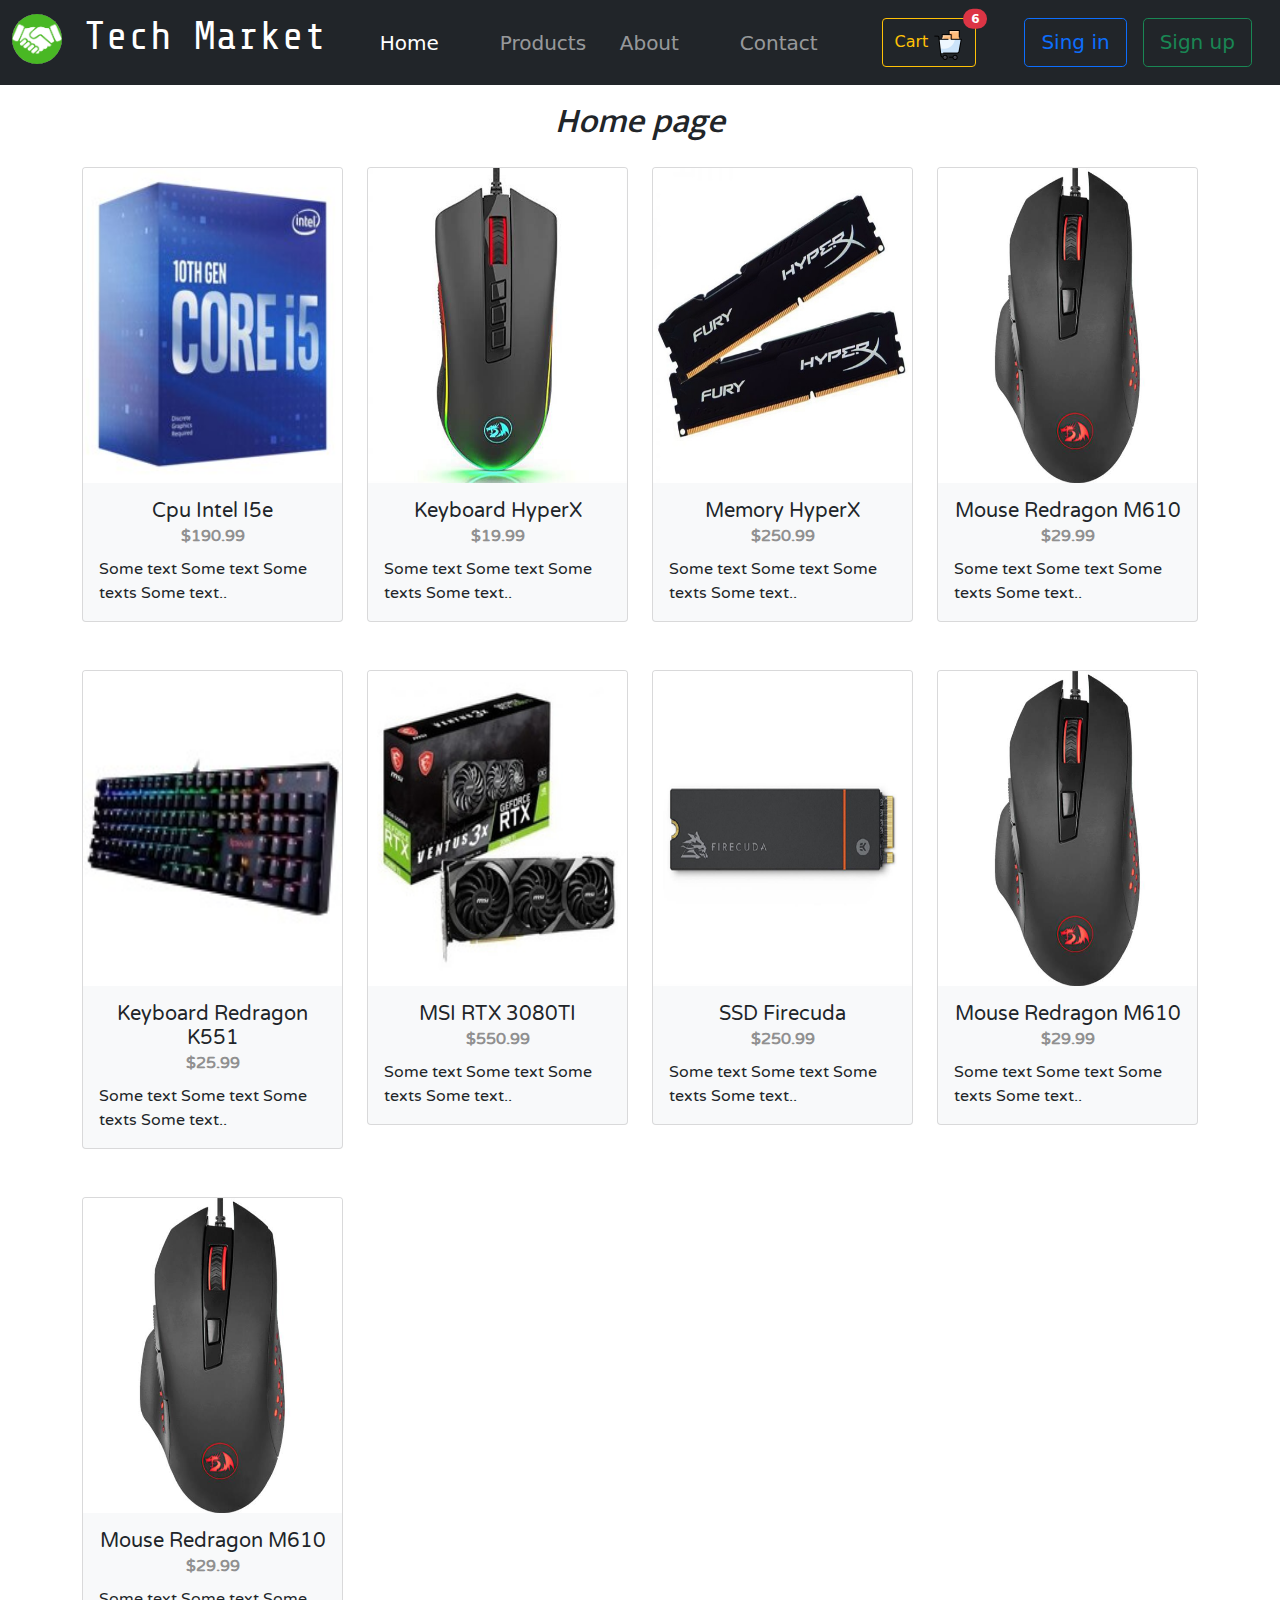
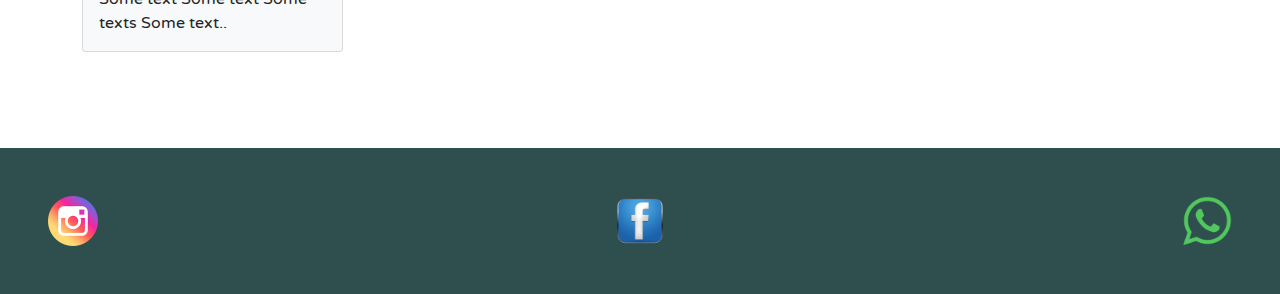
==== index.html @ f50f476d "new css with boostrap. index, singin, signup, about, footer, header-nav" ====
<!DOCTYPE html>
<html lang="es">
  <head>
    <meta charset="UTF-8" />
    <meta http-equiv="X-UA-Compatible" content="IE=edge" />
    <meta name="viewport" content="width=device-width, initial-scale=1.0" />
    <link rel="icon" type="image/png" href="./images/favicon.png" />
    <link rel="preconnect" href="https://fonts.googleapis.com" />
    <link rel="preconnect" href="https://fonts.gstatic.com" crossorigin />
    <link rel="preconnect" href="https://fonts.gstatic.com" crossorigin />
    <link
      href="https://fonts.googleapis.com/css2?family=Baloo+2:wght@500&family=Mukta&family=Share+Tech+Mono&display=swap&family=Varela+Round&display=swa"
      rel="stylesheet"
    />
    <link rel="stylesheet" href="./css/bootstrap.min.css" />
    <link rel="stylesheet" href="./css/styles.css" />
    <title>Home</title>
  </head>
  <body>
    <head>
      <!-- menu de navegacion -->
      <nav class="navbar sticky-top navbar-expand-lg navbar-dark bg-dark">
        <div class="container-fluid">
          <a class="navbar-brand" href="./index.html"
            ><h1 class="font-share-tech-mono"><img class="logo-img" src="images/sale.png" width="50px" height="50px" alt="logo" />&nbsp;Tech Market</h1></a
          >
          <button
            class="navbar-toggler"
            type="button"
            data-bs-toggle="collapse"
            data-bs-target="#navbarSupportedContent"
            aria-controls="navbarSupportedContent"
            aria-expanded="false"
            aria-label="Toggle navigation"
          >
            <span class="navbar-toggler-icon"></span>
          </button>
          <div class="collapse navbar-collapse size-20" id="navbarSupportedContent">
            <ul class="navbar-nav mx-auto mb-2 mb-lg-0 menu">
              <li class="nav-item">
                <a class="nav-link active" aria-current="page" href="./index.html">Home</a>
              </li>
              <li class="nav-item">
                <a class="nav-link" href="./pages/products.html">Products</a>
              </li>
              <li class="nav-item">
                <a class="nav-link" href="./pages/about.html">About</a>
              </li>
              <li class="nav-item">
                <a class="nav-link" href="./pages/contact.html">Contact</a>
              </li>
            </ul>
            <!-- carrito / login / register -->
            <div class="d-flex">
              <a class="btn btn-outline-warning me-5 position-relative" href="./pages/cart.html" role="button"
                >Cart
                <img class="img-cart" src="images/shoping-cart.png" alt="Cart" />
                <span class="position-absolute top-0 start-100 translate-middle badge rounded-pill bg-danger"> 6 </span>
              </a>
              <a class="btn btn-outline-primary btn-lg me-3" href="./pages/signin.html" role="button">Sing in</a>
              <a class="btn btn-outline-success btn-lg me-3" href="./pages/signup.html" role="button">Sign up</a>
            </div>
          </div>
        </div>
      </nav>
    </head>
    <main>
      <!-- seccion titulo -->
      <section class="container">
        <div class="row align-items-start m-3">
          <div class="col-12 page-title">
            <h2 class="font-mukta size-35 text-center">
              <em>Home page</em>
            </h2>
          </div>
        </div>
      </section>
      <section class="container">
        <div class="row align-items-start">
          <div class="col-12 col-md-4 col-lg-3">
            <div class="card text-dark bg-light mb-5 transition">
              <img class="card-img-top image-min-height-315" src="./images/products/cpu-intel-i5.jpg" alt="Cpu Intel I5" />
              <div class="card-body font-varela">
                <h5 class="card-title text-center">Cpu Intel I5e</h5>
                <p class="card-text text-center cart-product-price">$190.99</p>
                <p class="card-text">Some text Some text Some texts Some text..</p>
              </div>
            </div>
          </div>
          <div class="col-12 col-md-4 col-lg-3">
            <div class="card text-dark bg-light transition">
              <img class="card-img-top image-min-height-315" src="./images/products/mouse-redrgon-m711.jpg" alt="Mouse Redrgon" />
              <div class="card-body font-varela">
                <h5 class="card-title text-center">Keyboard HyperX</h5>
                <p class="card-text text-center cart-product-price">$19.99</p>
                <p class="card-text">Some text Some text Some texts Some text..</p>
              </div>
            </div>
          </div>
          <div class="col-12 col-md-4 col-lg-3">
            <div class="card text-dark bg-light mb-5 transition">
              <img class="card-img-top image-min-height-315" src="./images/products/memory-hyperx.jpg" alt="Memory HyperX" />
              <div class="card-body font-varela">
                <h5 class="card-title text-center">Memory HyperX</h5>
                <p class="card-text text-center cart-product-price">$250.99</p>
                <p class="card-text">Some text Some text Some texts Some text..</p>
              </div>
            </div>
          </div>
          <div class="col-12 col-md-4 col-lg-3">
            <div class="card text-dark bg-light mb-5 transition">
              <img class="card-img-top image-min-height-315" src="./images/products/mouse-redrgon-m610.jpg" alt="Mouse Redragon M610" />
              <div class="card-body font-varela">
                <h5 class="card-title text-center">Mouse Redragon M610</h5>
                <p class="card-text text-center cart-product-price">$29.99</p>
                <p class="card-text">Some text Some text Some texts Some text..</p>
              </div>
            </div>
          </div>
          <div class="col-12 col-md-4 col-lg-3">
            <div class="card text-dark bg-light mb-5 transition">
              <img class="card-img-top image-min-height-315" src="./images/products/keyboard-redragon-k551.jfif" alt="Keyboard Redragon K551" />
              <div class="card-body font-varela">
                <h5 class="card-title text-center">Keyboard Redragon K551</h5>
                <p class="card-text text-center cart-product-price">$25.99</p>
                <p class="card-text">Some text Some text Some texts Some text..</p>
              </div>
            </div>
          </div>
          <div class="col-12 col-md-4 col-lg-3">
            <div class="card text-dark bg-light mb-5 transition">
              <img class="card-img-top image-min-height-315" src="./images/products/msi-rtx-3080ti.jpg" alt="MSI RTX 3080TI" />
              <div class="card-body font-varela">
                <h5 class="card-title text-center">MSI RTX 3080TI</h5>
                <p class="card-text text-center cart-product-price">$550.99</p>
                <p class="card-text">Some text Some text Some texts Some text..</p>
              </div>
            </div>
          </div>
          <div class="col-12 col-md-4 col-lg-3">
            <div class="card text-dark bg-light mb-5 transition">
              <img class="card-img-top image-min-height-315" src="./images/products/ssd-firecuda.jpg" alt="SSD Firecuda" />
              <div class="card-body font-varela">
                <h5 class="card-title text-center">SSD Firecuda</h5>
                <p class="card-text text-center cart-product-price">$250.99</p>
                <p class="card-text">Some text Some text Some texts Some text..</p>
              </div>
            </div>
          </div>
          <div class="col-12 col-md-4 col-lg-3">
            <div class="card text-dark bg-light mb-5 transition">
              <img class="card-img-top image-min-height-315" src="./images/products/mouse-redrgon-m610.jpg" alt="Mouse Redragon M610" />
              <div class="card-body font-varela">
                <h5 class="card-title text-center">Mouse Redragon M610</h5>
                <p class="card-text text-center cart-product-price">$29.99</p>
                <p class="card-text">Some text Some text Some texts Some text..</p>
              </div>
            </div>
          </div>
          <div class="col-12 col-md-4 col-lg-3">
            <div class="card text-dark bg-light mb-5 transition">
              <img class="card-img-top image-min-height-315" src="./images/products/mouse-redrgon-m610.jpg" alt="Mouse Redragon M610" />
              <div class="card-body font-varela">
                <h5 class="card-title text-center">Mouse Redragon M610</h5>
                <p class="card-text text-center cart-product-price">$29.99</p>
                <p class="card-text">Some text Some text Some texts Some text..</p>
              </div>
            </div>
          </div>
        </div>
      </section>
    </main>
    <!-- footer con redes y metodo de contacto -->
    <footer
      class="
        d-flex
        align-content-center
        justify-content-center justify-content-sm-center justify-content-md-between justify-content-lg-between
        footer-container
        mt-5
      "
    >
      <div class="m-5">
        <a href="https://instagram.com" target="_blank">
          <img src="./images/instagram.png" width="50px" alt="our instagram" />
        </a>
      </div>
      <div class="m-5">
        <a href="https://facebook.com" target="_blank">
          <img src="./images/facebook.ico" width="50px" alt="our facebook" />
        </a>
      </div>
      <div class="m-5">
        <img src="./images/whatsapp.png" width="50px" alt="our whatsapp" />
      </div>
    </footer>
    <script src="./js/bootstrap.bundle.min.js"></script>
  </body>
</html>
---- css/styles.css ----
* {
  margin: 0;
  padding: 0;
  box-sizing: border-box;
}

.menu li {
  width: 120px;
}

.page-title {
  animation-duration: 2s;
  animation-name: apear;
  animation-iteration-count: initial;
}

@keyframes apear {
  0% {
    opacity: 0.4;
  }
  100% {
    opacity: 1;
  }
}

.image-min-height-315 {
  min-height: 315px;
  max-height: 315px;
}

.footer-container {
  background-color: darkslategray;
}

.product-img {
  border: 1px solid #ddd;
  border-radius: 4px;
  padding: 5px;
  width: 250px;
  max-width: 100%;
  height: 250px;
  margin: 55px;
}

.font-share-tech-mono {
  font-family: "Share Tech Mono", monospace;
}

.font-mukta {
  font-family: "Mukta", sans-serif;
}

.font-baloo2 {
  font-family: "Baloo 2", cursive;
}
.font-varela {
  font-family: "Varela Round", sans-serif;
}

.size-35 {
  font-size: 35px;
}

.size-23 {
  font-size: 23px;
}

.size-20 {
  font-size: 20px;
}

.logo-img {
  border-radius: 50%;
}

.img-cart {
  max-width: 100%;
  margin-top: 5px;
  width: 30px;
  height: 30px;
}

.form-contact {
  background-image: url("../images/form-background-image.jpg");
  display: flex;
  flex-direction: row-reverse;
  background-size: cover;
  padding: 40px;
}

.btn-custom {
  background-color: #04aa6d;
  border-radius: 4px;
  color: white;
  padding: 10px;
  border: 1px solid black;
  cursor: pointer;
  width: 100%;
  opacity: 0.7;
}

.btn-custom:hover {
  opacity: 25;
}

.form-input {
  border: 1px solid #ccc;
  background-color: rgb(231, 231, 231);
  padding: 12px 20px;
  border-radius: 4px;
}

form-input:focus {
  background-color: #ddd;
  outline: none;
}

.transition {
  transition: transform 0.2s;
}

.transition:hover {
  transform: scale(1.1);
}

.card-list p {
  margin-top: 15px;
}

.card-list p button {
  margin-top: 20px;
}

.product-flex {
  display: flex;
  flex-flow: row wrap;
  justify-content: flex-start;
  margin-left: 175px;
}

.action {
  font-weight: 600;
  color: #e44c4c;
  cursor: pointer;
  border-bottom: 1px solid #e44c4c;
}

.cart-flex {
  margin: auto;
  width: 80%;
  display: flex;
  justify-content: space-between;
  align-items: center;
}

.cart-product-image {
  width: 15%;
  text-align: center;
}

.cart-product-description {
  height: 100%;
}

.cart-product-description h3 {
  padding-top: 5px;
  line-height: 10px;
}

.cart-product-price {
  line-height: 10px;
  font-weight: 600;
  color: #909090;
}

.cart-counter {
  width: 15%;
  display: flex;
  justify-content: space-between;
  align-items: center;
}

.btn-cart {
  width: 40px;
  height: 40px;
  border-radius: 50%;
  background-color: #d9d9d9;
  display: flex;
  justify-content: center;
  align-items: center;
  font-weight: 900;
  color: #202020;
  cursor: pointer;
  opacity: 0.7;
}

.btn-cart:hover {
  opacity: 25;
}

.btn-remove {
  background-color: #aa0404;
  border-radius: 4px;
  color: white;
  padding: 16px 20px;
  border: 1px solid black;
  cursor: pointer;
  opacity: 0.7;
}

.btn-remove:hover {
  opacity: 25;
}

.count {
  font-family: ‘Open Sans’;
  font-weight: 900;
  color: #202020;
}

.cart-checkout {
  display: flex;
  width: 90%;
  flex-direction: row-reverse;
}

.cart-checkout button {
  width: 20%;
  border-radius: 5px;
  margin-bottom: 50px;
}

.product-img {
  max-width: 100%;
  margin: 5px;
}

/* Mobile menu */
@media all and (min-width: 200px) and (max-device-width: 650px) {
  .logo h1 {
    font-size: 30px;
  }

  .page-title h2 {
    font-size: 25px;
  }

  .size-20 {
    font-size: small;
  }

  .size-35 {
    font-size: medium;
  }
}
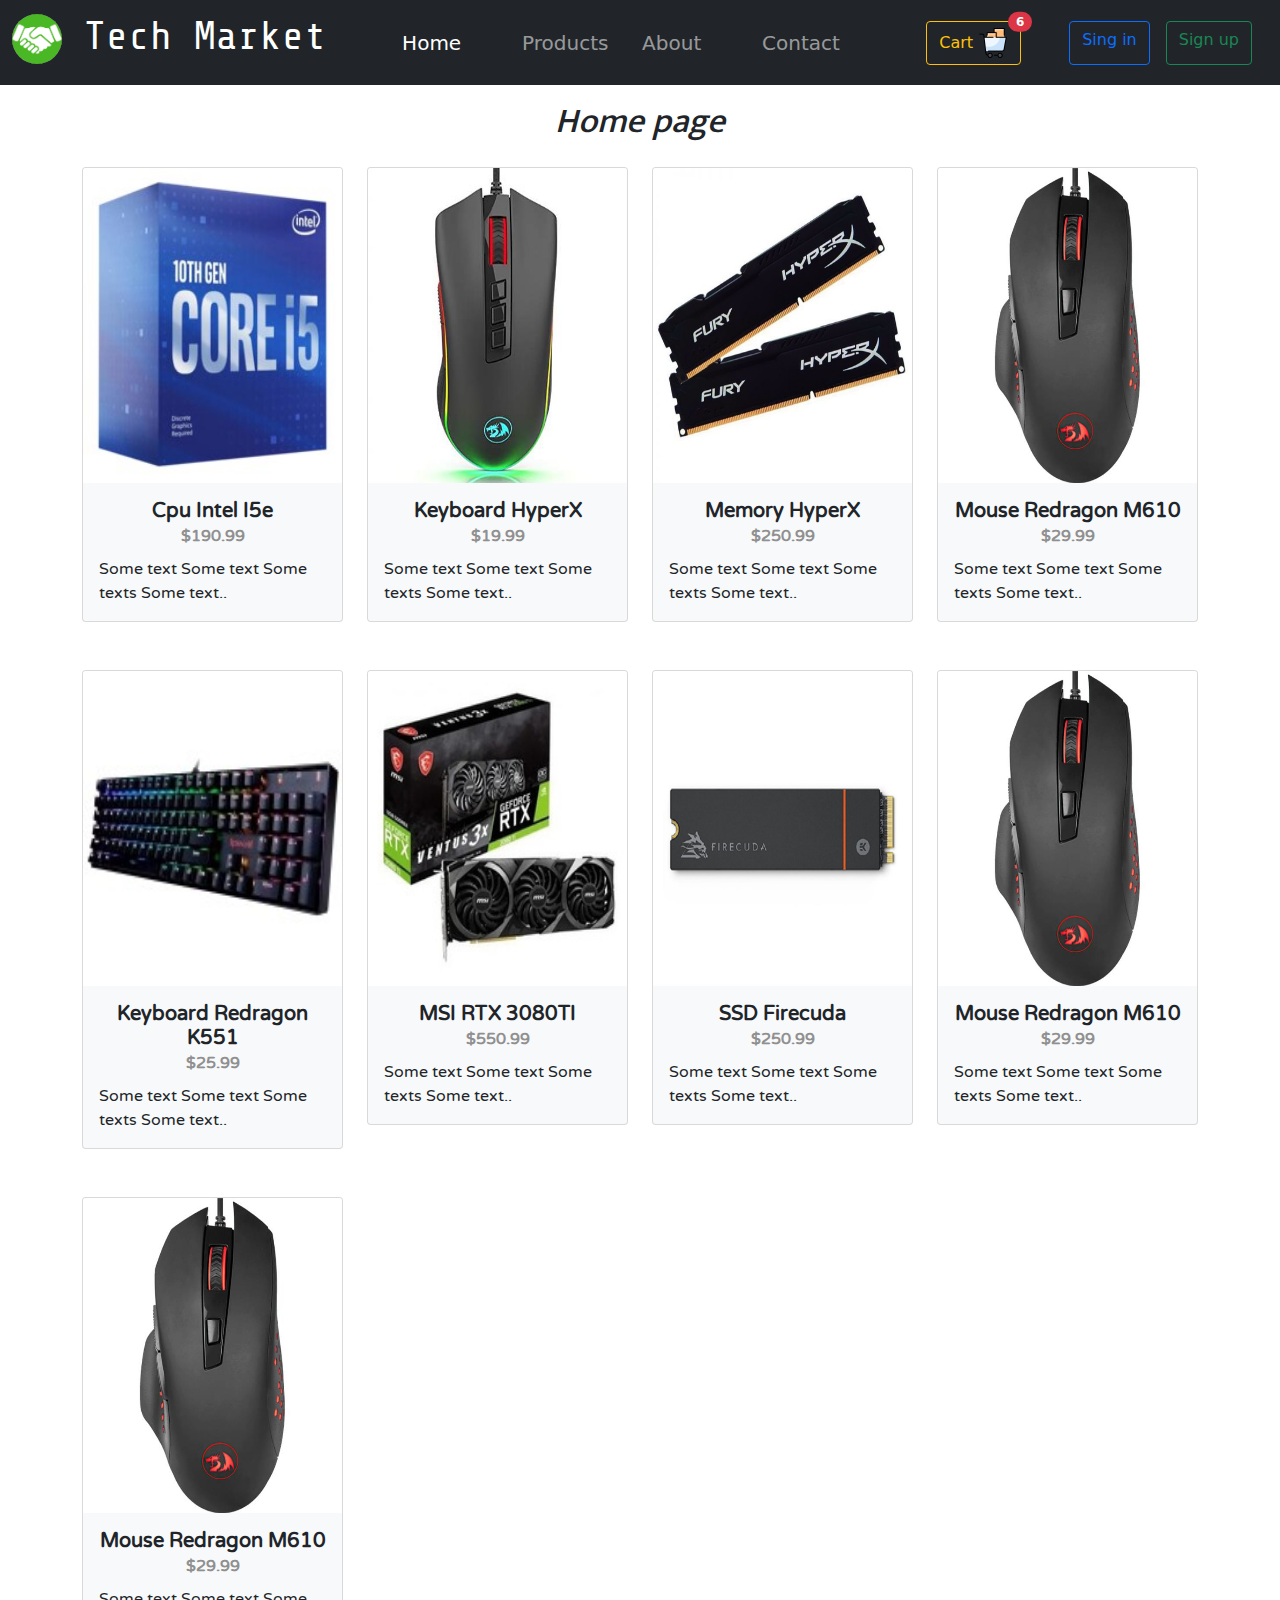
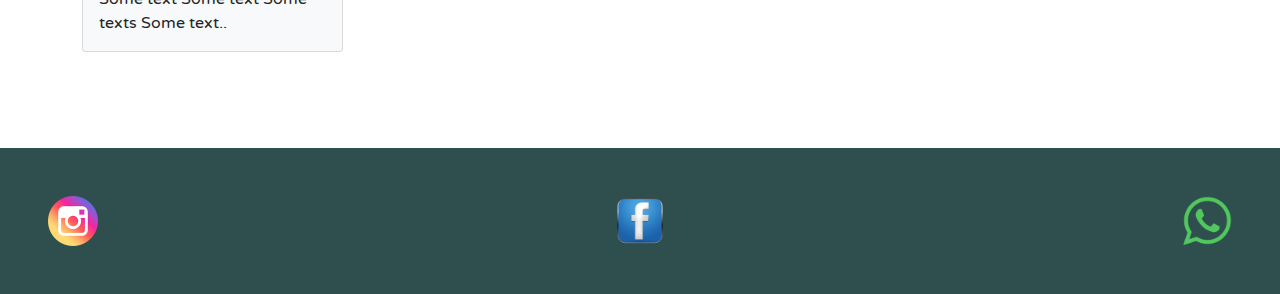
==== commit 0c9b4f39: "refactor products" ====
--- a/index.html
+++ b/index.html
@@ -57,8 +57,8 @@
                 <img class="img-cart" src="images/shoping-cart.png" alt="Cart" />
                 <span class="position-absolute top-0 start-100 translate-middle badge rounded-pill bg-danger"> 6 </span>
               </a>
-              <a class="btn btn-outline-primary btn-lg me-3" href="./pages/signin.html" role="button">Sing in</a>
-              <a class="btn btn-outline-success btn-lg me-3" href="./pages/signup.html" role="button">Sign up</a>
+              <a class="btn btn-outline-primary me-3" href="./pages/signin.html" role="button">Sing in</a>
+              <a class="btn btn-outline-success me-3" href="./pages/signup.html" role="button">Sign up</a>
             </div>
           </div>
         </div>
@@ -81,7 +81,7 @@
             <div class="card text-dark bg-light mb-5 transition">
               <img class="card-img-top image-min-height-315" src="./images/products/cpu-intel-i5.jpg" alt="Cpu Intel I5" />
               <div class="card-body font-varela">
-                <h5 class="card-title text-center">Cpu Intel I5e</h5>
+                <h5 class="card-title text-center"><b>Cpu Intel I5e</b></h5>
                 <p class="card-text text-center cart-product-price">$190.99</p>
                 <p class="card-text">Some text Some text Some texts Some text..</p>
               </div>
@@ -91,7 +91,7 @@
             <div class="card text-dark bg-light transition">
               <img class="card-img-top image-min-height-315" src="./images/products/mouse-redrgon-m711.jpg" alt="Mouse Redrgon" />
               <div class="card-body font-varela">
-                <h5 class="card-title text-center">Keyboard HyperX</h5>
+                <h5 class="card-title text-center"><b> Keyboard HyperX</b></h5>
                 <p class="card-text text-center cart-product-price">$19.99</p>
                 <p class="card-text">Some text Some text Some texts Some text..</p>
               </div>
@@ -101,7 +101,7 @@
             <div class="card text-dark bg-light mb-5 transition">
               <img class="card-img-top image-min-height-315" src="./images/products/memory-hyperx.jpg" alt="Memory HyperX" />
               <div class="card-body font-varela">
-                <h5 class="card-title text-center">Memory HyperX</h5>
+                <h5 class="card-title text-center"><b>Memory HyperX</b></h5>
                 <p class="card-text text-center cart-product-price">$250.99</p>
                 <p class="card-text">Some text Some text Some texts Some text..</p>
               </div>
@@ -111,7 +111,7 @@
             <div class="card text-dark bg-light mb-5 transition">
               <img class="card-img-top image-min-height-315" src="./images/products/mouse-redrgon-m610.jpg" alt="Mouse Redragon M610" />
               <div class="card-body font-varela">
-                <h5 class="card-title text-center">Mouse Redragon M610</h5>
+                <h5 class="card-title text-center"><b>Mouse Redragon M610</b></h5>
                 <p class="card-text text-center cart-product-price">$29.99</p>
                 <p class="card-text">Some text Some text Some texts Some text..</p>
               </div>
@@ -121,7 +121,7 @@
             <div class="card text-dark bg-light mb-5 transition">
               <img class="card-img-top image-min-height-315" src="./images/products/keyboard-redragon-k551.jfif" alt="Keyboard Redragon K551" />
               <div class="card-body font-varela">
-                <h5 class="card-title text-center">Keyboard Redragon K551</h5>
+                <h5 class="card-title text-center"><b>Keyboard Redragon K551</b></h5>
                 <p class="card-text text-center cart-product-price">$25.99</p>
                 <p class="card-text">Some text Some text Some texts Some text..</p>
               </div>
@@ -131,7 +131,7 @@
             <div class="card text-dark bg-light mb-5 transition">
               <img class="card-img-top image-min-height-315" src="./images/products/msi-rtx-3080ti.jpg" alt="MSI RTX 3080TI" />
               <div class="card-body font-varela">
-                <h5 class="card-title text-center">MSI RTX 3080TI</h5>
+                <h5 class="card-title text-center"><b>MSI RTX 3080TI</b></h5>
                 <p class="card-text text-center cart-product-price">$550.99</p>
                 <p class="card-text">Some text Some text Some texts Some text..</p>
               </div>
@@ -141,7 +141,7 @@
             <div class="card text-dark bg-light mb-5 transition">
               <img class="card-img-top image-min-height-315" src="./images/products/ssd-firecuda.jpg" alt="SSD Firecuda" />
               <div class="card-body font-varela">
-                <h5 class="card-title text-center">SSD Firecuda</h5>
+                <h5 class="card-title text-center"><b>SSD Firecuda</b></h5>
                 <p class="card-text text-center cart-product-price">$250.99</p>
                 <p class="card-text">Some text Some text Some texts Some text..</p>
               </div>
@@ -151,7 +151,7 @@
             <div class="card text-dark bg-light mb-5 transition">
               <img class="card-img-top image-min-height-315" src="./images/products/mouse-redrgon-m610.jpg" alt="Mouse Redragon M610" />
               <div class="card-body font-varela">
-                <h5 class="card-title text-center">Mouse Redragon M610</h5>
+                <h5 class="card-title text-center"><b>Mouse Redragon M610</b></h5>
                 <p class="card-text text-center cart-product-price">$29.99</p>
                 <p class="card-text">Some text Some text Some texts Some text..</p>
               </div>
@@ -161,7 +161,7 @@
             <div class="card text-dark bg-light mb-5 transition">
               <img class="card-img-top image-min-height-315" src="./images/products/mouse-redrgon-m610.jpg" alt="Mouse Redragon M610" />
               <div class="card-body font-varela">
-                <h5 class="card-title text-center">Mouse Redragon M610</h5>
+                <h5 class="card-title text-center"><b>Mouse Redragon M610</b></h5>
                 <p class="card-text text-center cart-product-price">$29.99</p>
                 <p class="card-text">Some text Some text Some texts Some text..</p>
               </div>
--- a/css/styles.css
+++ b/css/styles.css
@@ -75,7 +75,6 @@
 
 .img-cart {
   max-width: 100%;
-  margin-top: 5px;
   width: 30px;
   height: 30px;
 }
@@ -83,9 +82,9 @@
 .form-contact {
   background-image: url("../images/form-background-image.jpg");
   display: flex;
-  flex-direction: row-reverse;
   background-size: cover;
-  padding: 40px;
+  padding-top: 40px;
+  padding-bottom: 40px;
 }
 
 .btn-custom {
@@ -129,13 +128,6 @@
 
 .card-list p button {
   margin-top: 20px;
-}
-
-.product-flex {
-  display: flex;
-  flex-flow: row wrap;
-  justify-content: flex-start;
-  margin-left: 175px;
 }
 
 .action {
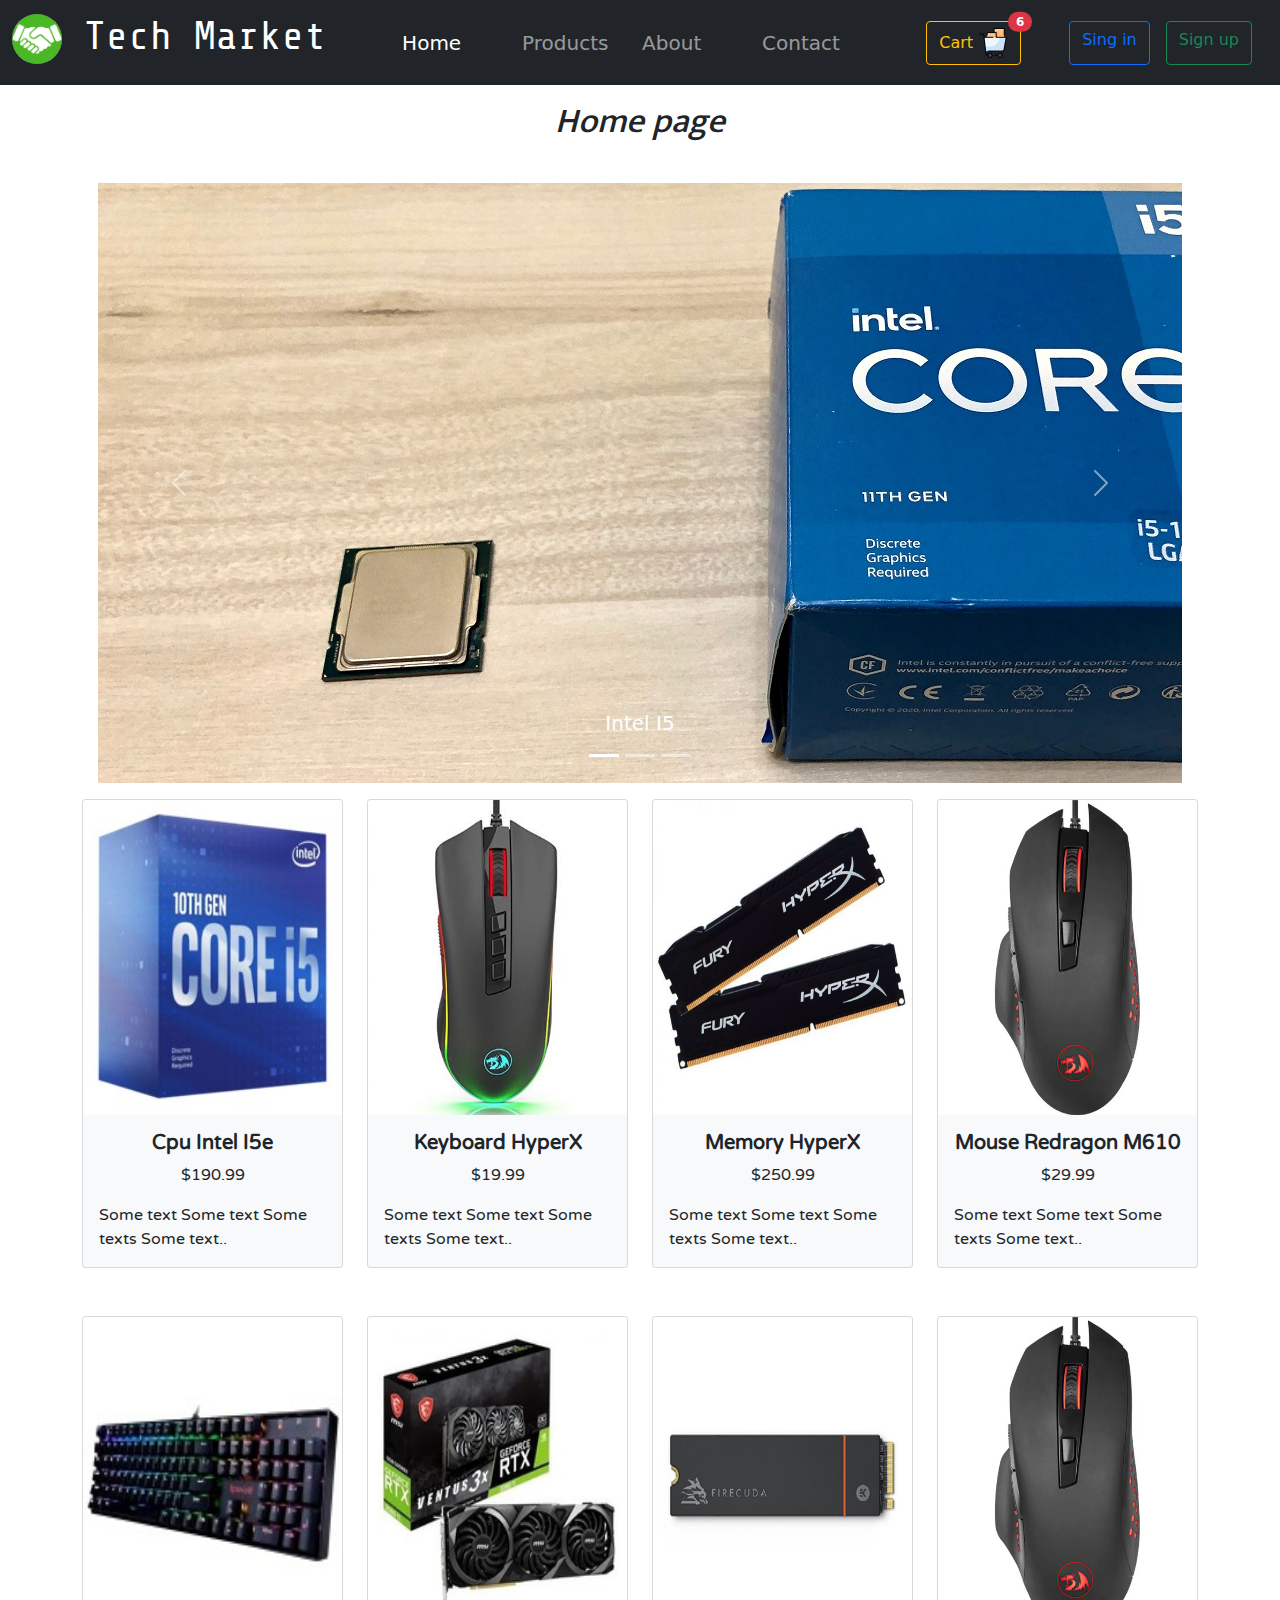
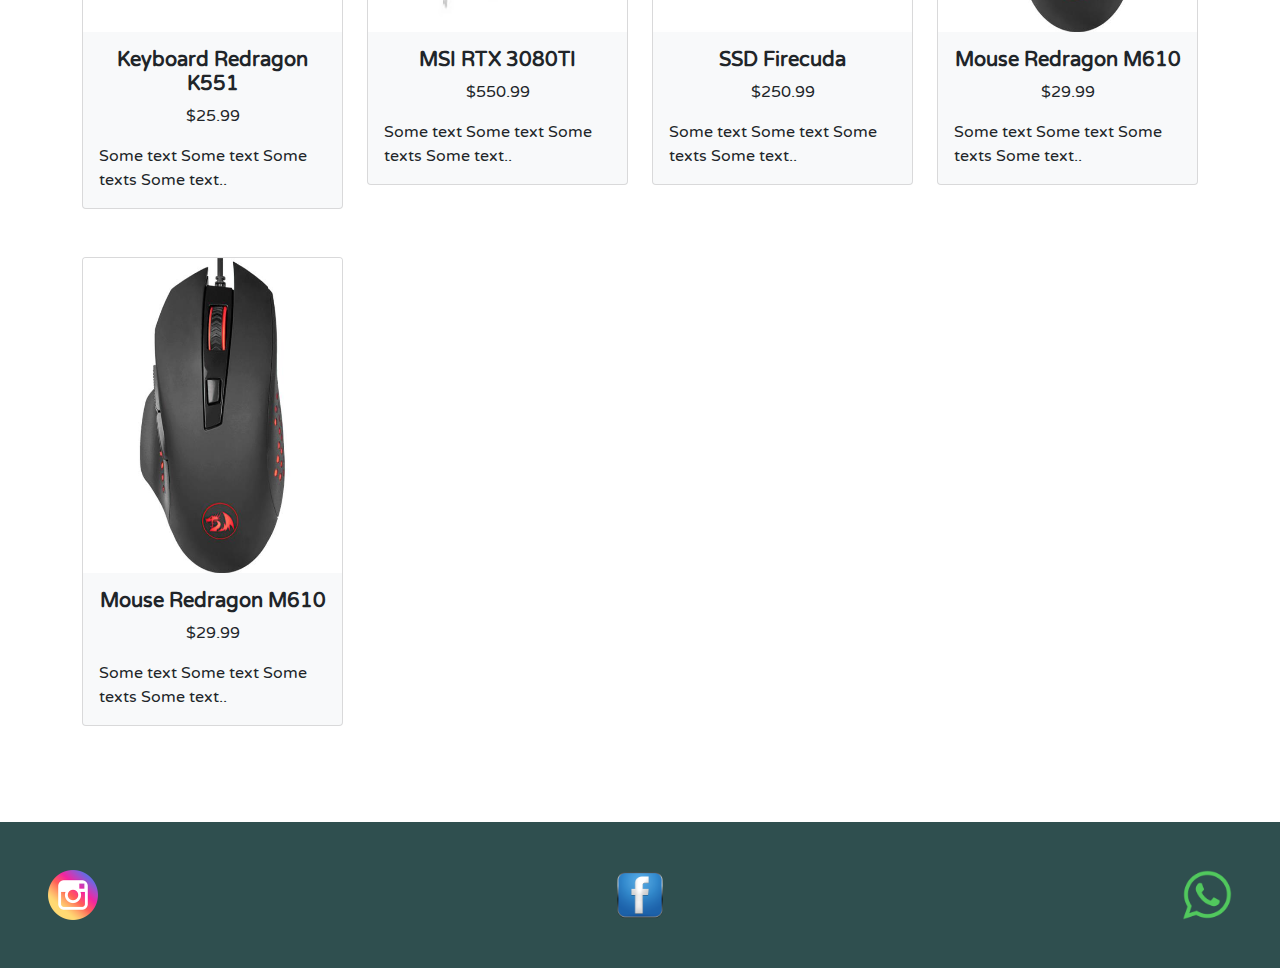
==== commit 0adf835e: "adding carousel" ====
--- a/index.html
+++ b/index.html
@@ -75,6 +75,57 @@
           </div>
         </div>
       </section>
+      <!-- procutos destacados -->
+      <section class="container">
+        <div class="row justify-content-center">
+          <div class="col-12">
+            <div id="carouselExampleIndicators" class="carousel slide m-3" data-bs-ride="carousel">
+              <div class="carousel-indicators">
+                <button
+                  type="button"
+                  data-bs-target="#carouselExampleIndicators"
+                  data-bs-slide-to="0"
+                  class="active"
+                  aria-current="true"
+                  aria-label="Slide 1"
+                ></button>
+                <button type="button" data-bs-target="#carouselExampleIndicators" data-bs-slide-to="1" aria-label="Slide 2"></button>
+                <button type="button" data-bs-target="#carouselExampleIndicators" data-bs-slide-to="2" aria-label="Slide 3"></button>
+              </div>
+              <div class="carousel-inner">
+                <div class="carousel-item active">
+                  <img src="./images/products/carousel-intel-i5.jpg" class="d-block w100" alt="Intel I5" />
+                  <div class="carousel-caption d-none d-md-block">
+                    <h5>Intel I5</h5>
+                  </div>
+                </div>
+                <div class="carousel-item">
+                  <img src="./images/products/carousel-intel-i5.jpg" class="d-block w100" alt="Intel I5" />
+                  <div class="carousel-caption d-none d-md-block">
+                    <h5>Intel I5</h5>
+                  </div>
+                </div>
+                <div class="carousel-item">
+                  <img src="./images/products/carousel-intel-i5.jpg" class="d-block w100" alt="Intel I5" />
+                  <div class="carousel-caption d-none d-md-block">
+                    <h5>Intel I5</h5>
+                  </div>
+                </div>
+              </div>
+              <button class="carousel-control-prev" type="button" data-bs-target="#carouselExampleIndicators" data-bs-slide="prev">
+                <span class="carousel-control-prev-icon" aria-hidden="true"></span>
+                <span class="visually-hidden">Previous</span>
+              </button>
+              <button class="carousel-control-next" type="button" data-bs-target="#carouselExampleIndicators" data-bs-slide="next">
+                <span class="carousel-control-next-icon" aria-hidden="true"></span>
+                <span class="visually-hidden">Next</span>
+              </button>
+            </div>
+          </div>
+        </div>
+      </section>
+
+      <!-- productos destacados lista amplia -->
       <section class="container">
         <div class="row align-items-start">
           <div class="col-12 col-md-4 col-lg-3">
--- a/css/styles.css
+++ b/css/styles.css
@@ -28,18 +28,13 @@
   max-height: 315px;
 }
 
+.cart-image-min-height-150 {
+  min-height: 150px;
+  max-height: 150px;
+}
+
 .footer-container {
   background-color: darkslategray;
-}
-
-.product-img {
-  border: 1px solid #ddd;
-  border-radius: 4px;
-  padding: 5px;
-  width: 250px;
-  max-width: 100%;
-  height: 250px;
-  margin: 55px;
 }
 
 .font-share-tech-mono {
@@ -122,56 +117,6 @@
   transform: scale(1.1);
 }
 
-.card-list p {
-  margin-top: 15px;
-}
-
-.card-list p button {
-  margin-top: 20px;
-}
-
-.action {
-  font-weight: 600;
-  color: #e44c4c;
-  cursor: pointer;
-  border-bottom: 1px solid #e44c4c;
-}
-
-.cart-flex {
-  margin: auto;
-  width: 80%;
-  display: flex;
-  justify-content: space-between;
-  align-items: center;
-}
-
-.cart-product-image {
-  width: 15%;
-  text-align: center;
-}
-
-.cart-product-description {
-  height: 100%;
-}
-
-.cart-product-description h3 {
-  padding-top: 5px;
-  line-height: 10px;
-}
-
-.cart-product-price {
-  line-height: 10px;
-  font-weight: 600;
-  color: #909090;
-}
-
-.cart-counter {
-  width: 15%;
-  display: flex;
-  justify-content: space-between;
-  align-items: center;
-}
-
 .btn-cart {
   width: 40px;
   height: 40px;
@@ -190,41 +135,12 @@
   opacity: 25;
 }
 
-.btn-remove {
-  background-color: #aa0404;
-  border-radius: 4px;
-  color: white;
-  padding: 16px 20px;
-  border: 1px solid black;
-  cursor: pointer;
-  opacity: 0.7;
-}
-
-.btn-remove:hover {
-  opacity: 25;
-}
-
 .count {
   font-family: ‘Open Sans’;
   font-weight: 900;
   color: #202020;
-}
-
-.cart-checkout {
-  display: flex;
-  width: 90%;
-  flex-direction: row-reverse;
-}
-
-.cart-checkout button {
-  width: 20%;
-  border-radius: 5px;
-  margin-bottom: 50px;
-}
-
-.product-img {
-  max-width: 100%;
-  margin: 5px;
+  margin-left: 15px;
+  margin-right: 150px;
 }
 
 /* Mobile menu */
@@ -244,4 +160,13 @@
   .size-35 {
     font-size: medium;
   }
+
+  .cart-image-min-height-150 {
+    min-height: 100px;
+    max-height: 100px;
+  }
+
+  #carouselExampleIndicators {
+    display: none;
+  }
 }
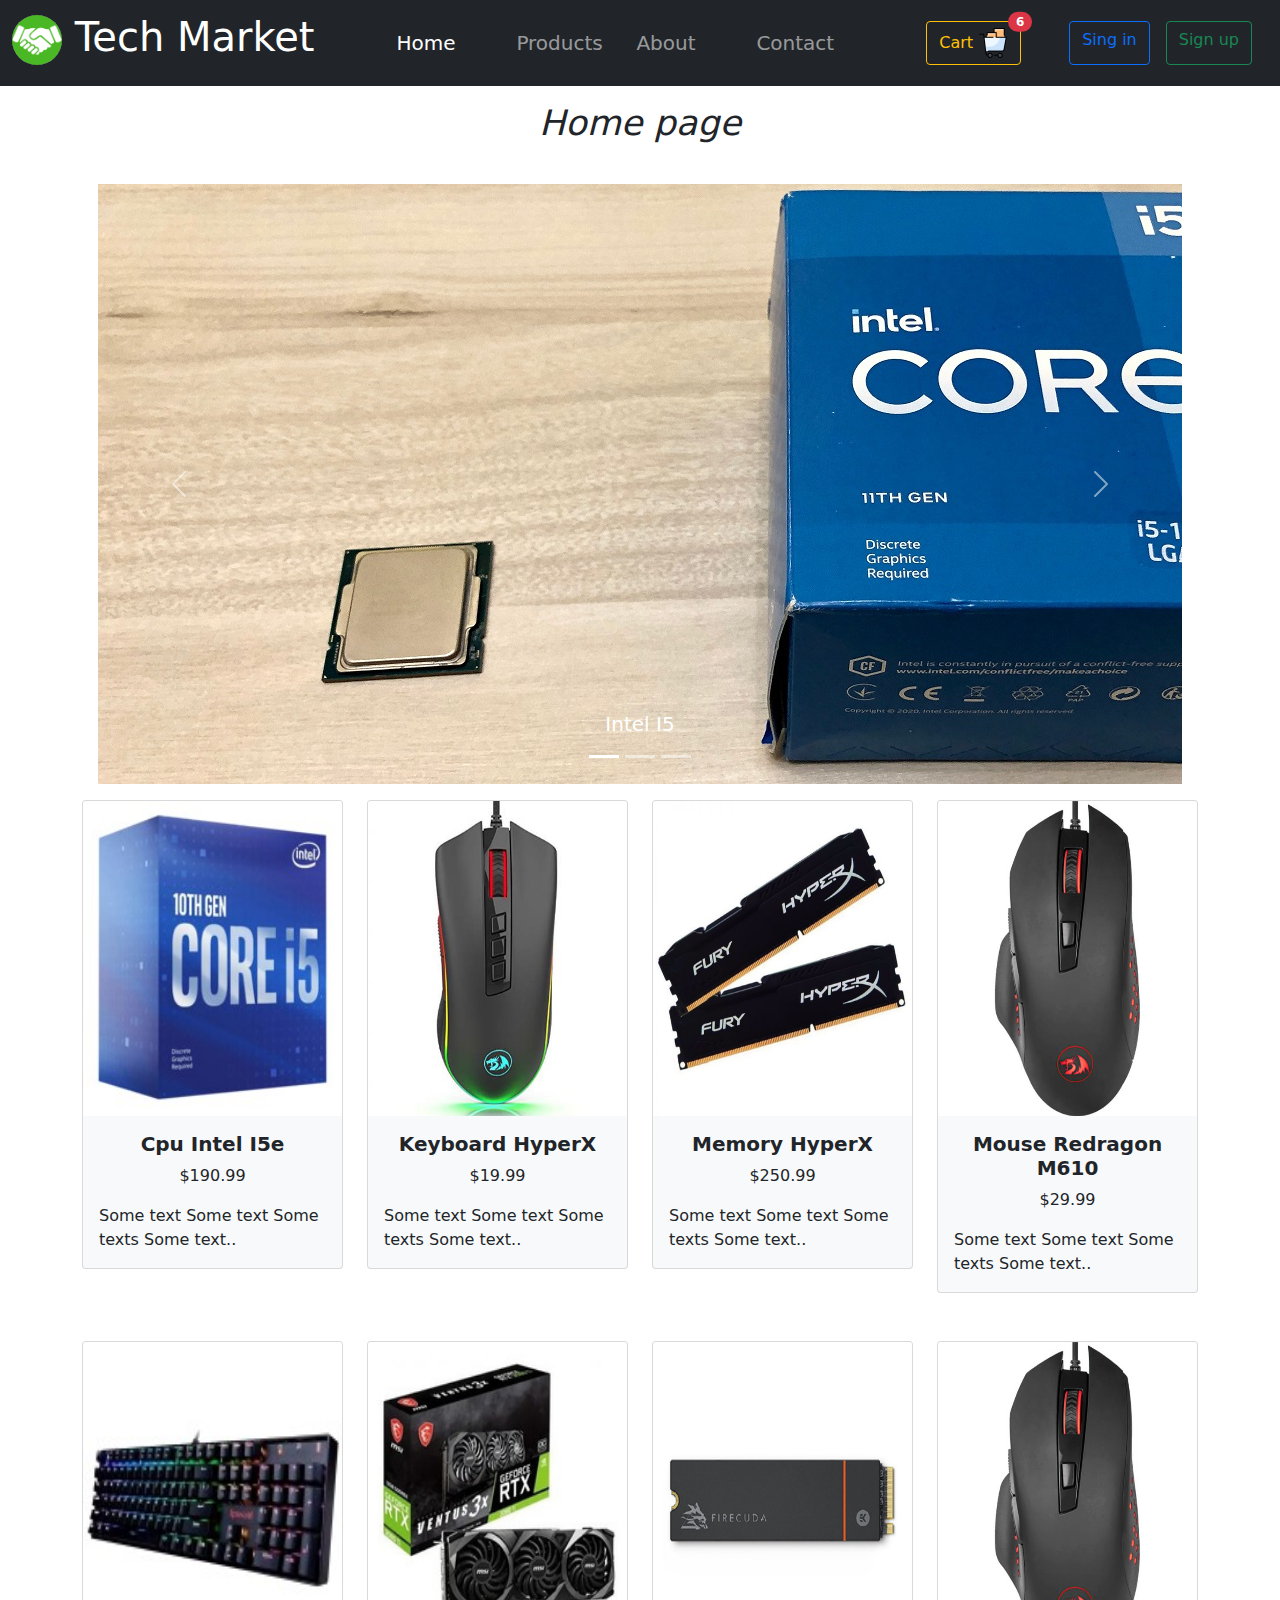
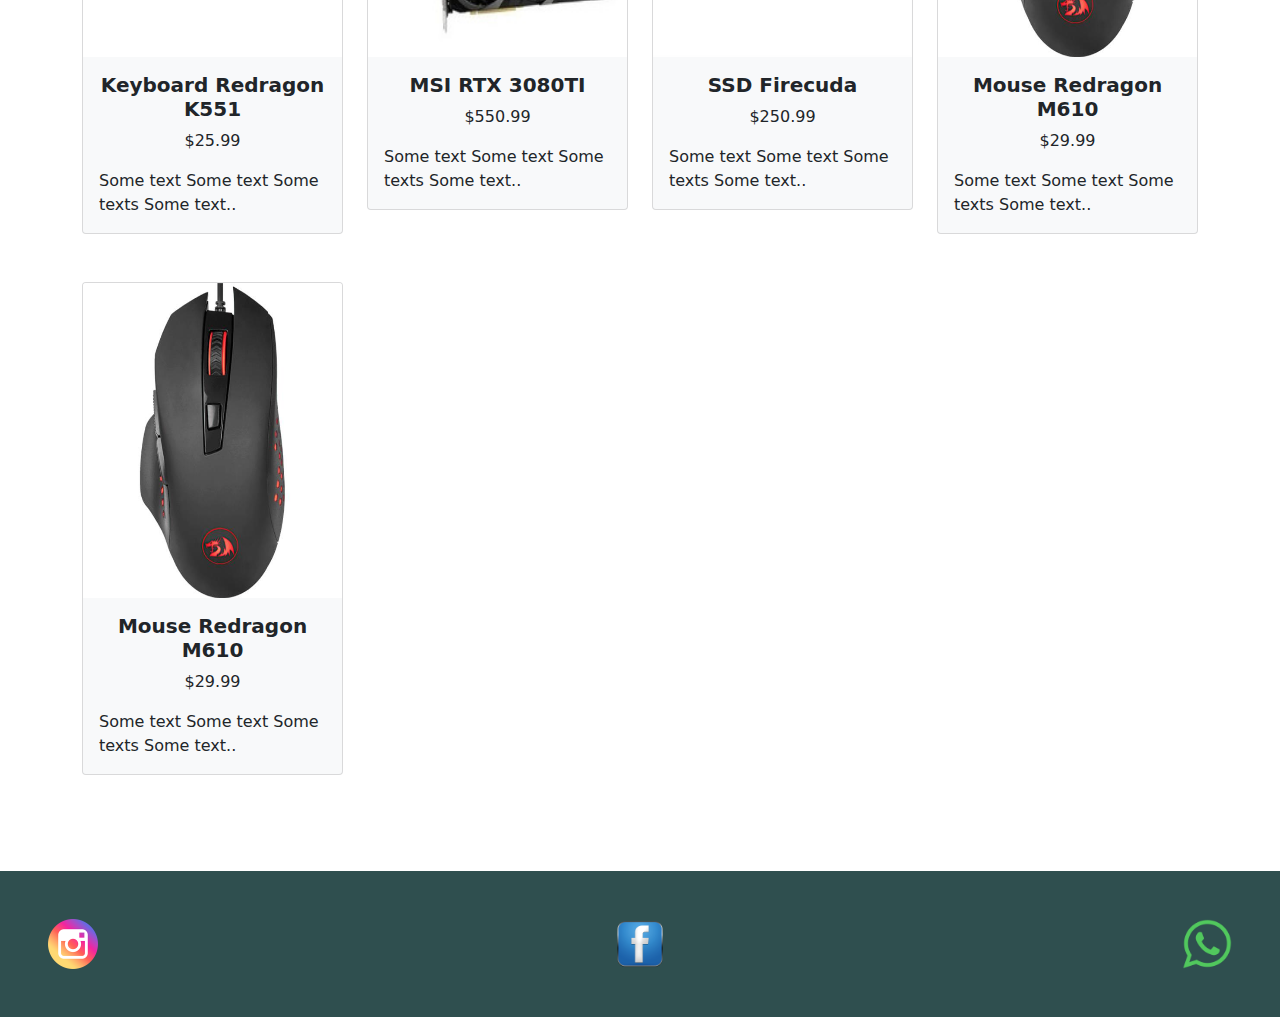
==== commit 686276fd: "seo and sass" ====
--- a/index.html
+++ b/index.html
@@ -4,6 +4,8 @@
     <meta charset="UTF-8" />
     <meta http-equiv="X-UA-Compatible" content="IE=edge" />
     <meta name="viewport" content="width=device-width, initial-scale=1.0" />
+    <meta name="description" content="This is ecommerce web page for selling personal computer staff for a best price" />
+    <meta name="keywords" content="CPU, GPU, BUY, MEMORY, PC ECOMMERCE, BEST PRICE, SSD, COOLER, TECHNO, MARKET MOUSE, KEYBOARD, LOW PRICE" />
     <link rel="icon" type="image/png" href="./images/favicon.png" />
     <link rel="preconnect" href="https://fonts.googleapis.com" />
     <link rel="preconnect" href="https://fonts.gstatic.com" crossorigin />
@@ -94,21 +96,21 @@
               </div>
               <div class="carousel-inner">
                 <div class="carousel-item active">
-                  <img src="./images/products/carousel-intel-i5.jpg" class="d-block w100" alt="Intel I5" />
+                  <img src="./images/products/carousel-intel-i5.jpg" class="d-block image-carousel" alt="Intel I5" />
                   <div class="carousel-caption d-none d-md-block">
                     <h5>Intel I5</h5>
                   </div>
                 </div>
                 <div class="carousel-item">
-                  <img src="./images/products/carousel-intel-i5.jpg" class="d-block w100" alt="Intel I5" />
+                  <img src="./images/products/carousel-baracuda-ssd.jpg" class="d-block image-carousel" alt="Baracuda SSD" />
                   <div class="carousel-caption d-none d-md-block">
-                    <h5>Intel I5</h5>
+                    <h5>Baracuda SSD</h5>
                   </div>
                 </div>
                 <div class="carousel-item">
-                  <img src="./images/products/carousel-intel-i5.jpg" class="d-block w100" alt="Intel I5" />
+                  <img src="./images/products/carousel-rtx-3080ti.jpg" class="d-block image-carousel" alt="MSI RTX 3080TI" />
                   <div class="carousel-caption d-none d-md-block">
-                    <h5>Intel I5</h5>
+                    <h5>MSI RTX 3080TI</h5>
                   </div>
                 </div>
               </div>
@@ -223,13 +225,7 @@
     </main>
     <!-- footer con redes y metodo de contacto -->
     <footer
-      class="
-        d-flex
-        align-content-center
-        justify-content-center justify-content-sm-center justify-content-md-between justify-content-lg-between
-        footer-container
-        mt-5
-      "
+      class="d-flex align-content-center justify-content-center justify-content-sm-center justify-content-md-between justify-content-lg-between footer-container mt-5"
     >
       <div class="m-5">
         <a href="https://instagram.com" target="_blank">
--- a/css/styles.css
+++ b/css/styles.css
@@ -1,17 +1,20 @@
-* {
-  margin: 0;
-  padding: 0;
-  box-sizing: border-box;
-}
-
-.menu li {
-  width: 120px;
-}
-
+@charset "UTF-8";
 .page-title {
-  animation-duration: 2s;
-  animation-name: apear;
-  animation-iteration-count: initial;
+  -webkit-animation-duration: 2s;
+          animation-duration: 2s;
+  -webkit-animation-name: apear;
+          animation-name: apear;
+  -webkit-animation-iteration-count: initial;
+          animation-iteration-count: initial;
+}
+
+@-webkit-keyframes apear {
+  0% {
+    opacity: 0.4;
+  }
+  100% {
+    opacity: 1;
+  }
 }
 
 @keyframes apear {
@@ -33,49 +36,10 @@
   max-height: 150px;
 }
 
-.footer-container {
-  background-color: darkslategray;
-}
-
-.font-share-tech-mono {
-  font-family: "Share Tech Mono", monospace;
-}
-
-.font-mukta {
-  font-family: "Mukta", sans-serif;
-}
-
-.font-baloo2 {
-  font-family: "Baloo 2", cursive;
-}
-.font-varela {
-  font-family: "Varela Round", sans-serif;
-}
-
-.size-35 {
-  font-size: 35px;
-}
-
-.size-23 {
-  font-size: 23px;
-}
-
-.size-20 {
-  font-size: 20px;
-}
-
-.logo-img {
-  border-radius: 50%;
-}
-
-.img-cart {
-  max-width: 100%;
-  width: 30px;
-  height: 30px;
-}
-
 .form-contact {
   background-image: url("../images/form-background-image.jpg");
+  display: -webkit-box;
+  display: -ms-flexbox;
   display: flex;
   background-size: cover;
   padding-top: 40px;
@@ -99,22 +63,26 @@
 
 .form-input {
   border: 1px solid #ccc;
-  background-color: rgb(231, 231, 231);
+  background-color: #e7e7e7;
   padding: 12px 20px;
   border-radius: 4px;
 }
 
-form-input:focus {
+.form-input:focus {
   background-color: #ddd;
   outline: none;
 }
 
 .transition {
+  -webkit-transition: -webkit-transform 0.2s;
+  transition: -webkit-transform 0.2s;
   transition: transform 0.2s;
+  transition: transform 0.2s, -webkit-transform 0.2s;
 }
 
 .transition:hover {
-  transform: scale(1.1);
+  -webkit-transform: scale(1.1);
+          transform: scale(1.1);
 }
 
 .btn-cart {
@@ -122,9 +90,15 @@
   height: 40px;
   border-radius: 50%;
   background-color: #d9d9d9;
+  display: -webkit-box;
+  display: -ms-flexbox;
   display: flex;
-  justify-content: center;
-  align-items: center;
+  -webkit-box-pack: center;
+      -ms-flex-pack: center;
+          justify-content: center;
+  -webkit-box-align: center;
+      -ms-flex-align: center;
+          align-items: center;
   font-weight: 900;
   color: #202020;
   cursor: pointer;
@@ -140,33 +114,88 @@
   font-weight: 900;
   color: #202020;
   margin-left: 15px;
-  margin-right: 150px;
-}
-
-/* Mobile menu */
-@media all and (min-width: 200px) and (max-device-width: 650px) {
+  margin-right: 15px;
+}
+
+.image-carousel {
+  width: auto;
+  max-height: 600px;
+}
+
+.footer-container {
+  background-color: darkslategray;
+}
+
+.menu li {
+  width: 120px;
+}
+
+.logo-img {
+  border-radius: 50%;
+}
+
+.img-cart {
+  max-width: 100%;
+  width: 30px;
+  height: 30px;
+}
+
+@media all and (min-width: 300px) and (max-device-width: 650px) {
   .logo h1 {
     font-size: 30px;
   }
-
   .page-title h2 {
     font-size: 25px;
   }
-
   .size-20 {
     font-size: small;
   }
-
   .size-35 {
     font-size: medium;
   }
-
   .cart-image-min-height-150 {
     min-height: 100px;
     max-height: 100px;
   }
-
   #carouselExampleIndicators {
     display: none;
   }
-}
+  .mt-mobile-20 {
+    margin-top: 20px;
+  }
+}
+
+* {
+  margin: 0;
+  padding: 0;
+  -webkit-box-sizing: border-box;
+          box-sizing: border-box;
+}
+
+.font-share-tech-mono {
+  font-size: "Share Tech Mono", monospace;
+}
+
+.font-mukta {
+  font-size: "Mukta", sans-serif;
+}
+
+.font-baloo2 {
+  font-size: "Baloo 2", cursive;
+}
+
+.font-varela {
+  font-size: "Varela Round", sans-serif;
+}
+
+.size-20 {
+  font-size: 20px;
+}
+
+.size-23 {
+  font-size: 23px;
+}
+
+.size-35 {
+  font-size: 35px;
+}
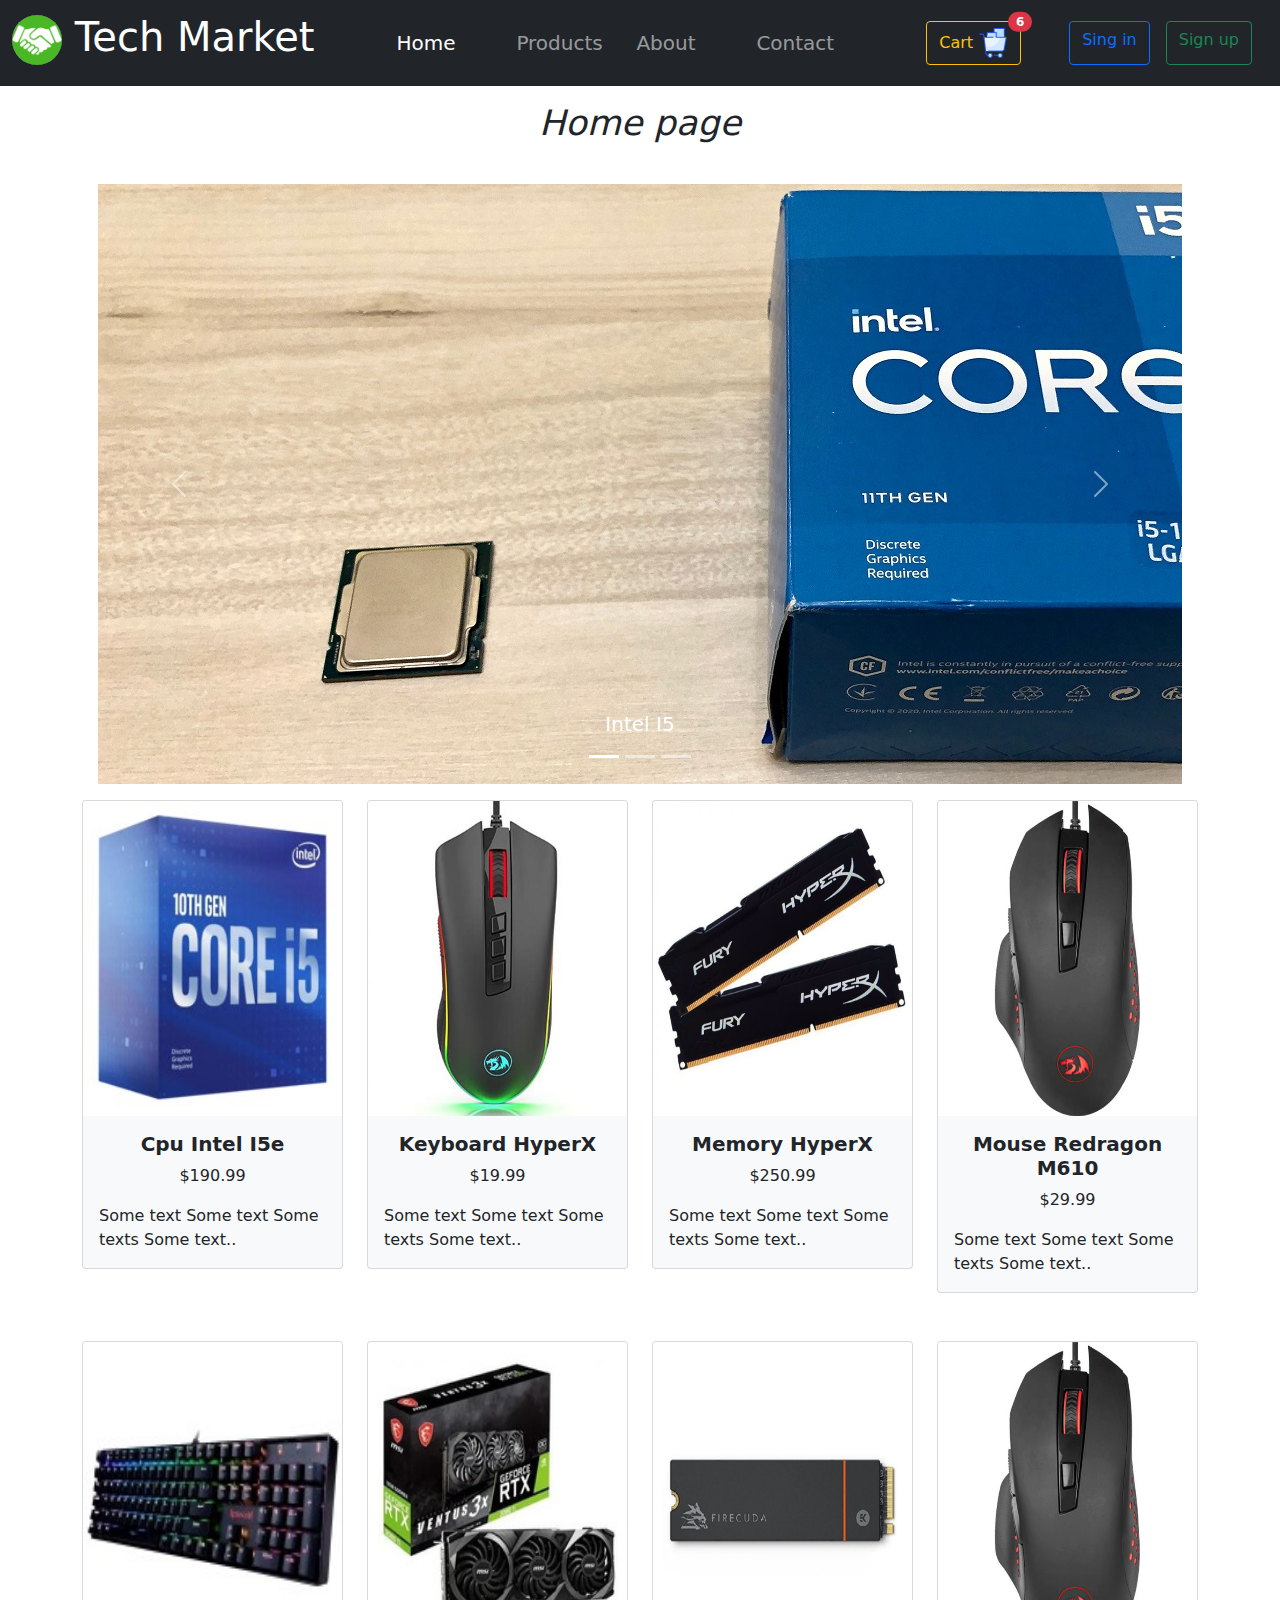
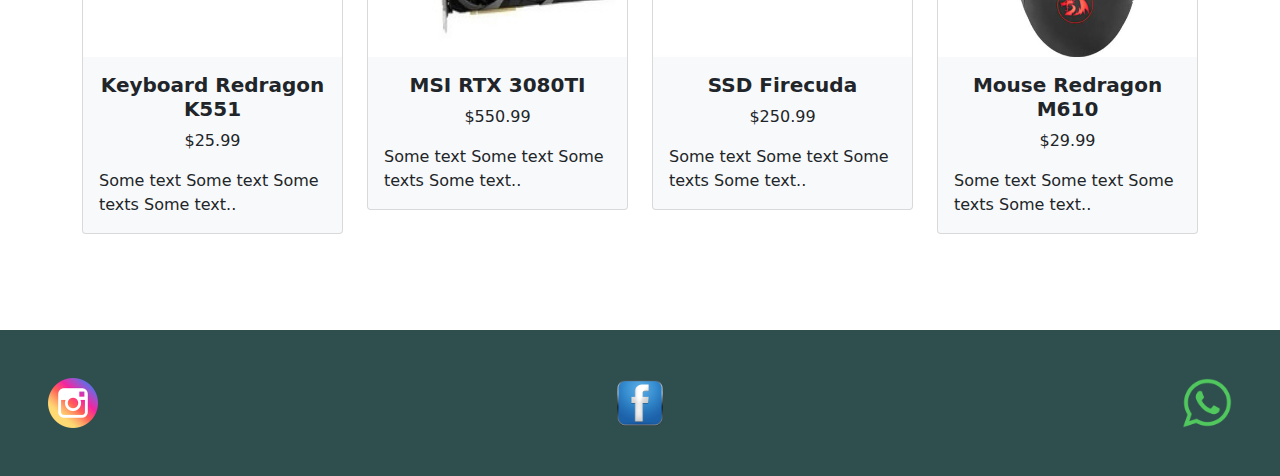
==== commit 6a1a7700: "about section and new products" ====
--- a/index.html
+++ b/index.html
@@ -210,16 +210,6 @@
               </div>
             </div>
           </div>
-          <div class="col-12 col-md-4 col-lg-3">
-            <div class="card text-dark bg-light mb-5 transition">
-              <img class="card-img-top image-min-height-315" src="./images/products/mouse-redrgon-m610.jpg" alt="Mouse Redragon M610" />
-              <div class="card-body font-varela">
-                <h5 class="card-title text-center"><b>Mouse Redragon M610</b></h5>
-                <p class="card-text text-center cart-product-price">$29.99</p>
-                <p class="card-text">Some text Some text Some texts Some text..</p>
-              </div>
-            </div>
-          </div>
         </div>
       </section>
     </main>
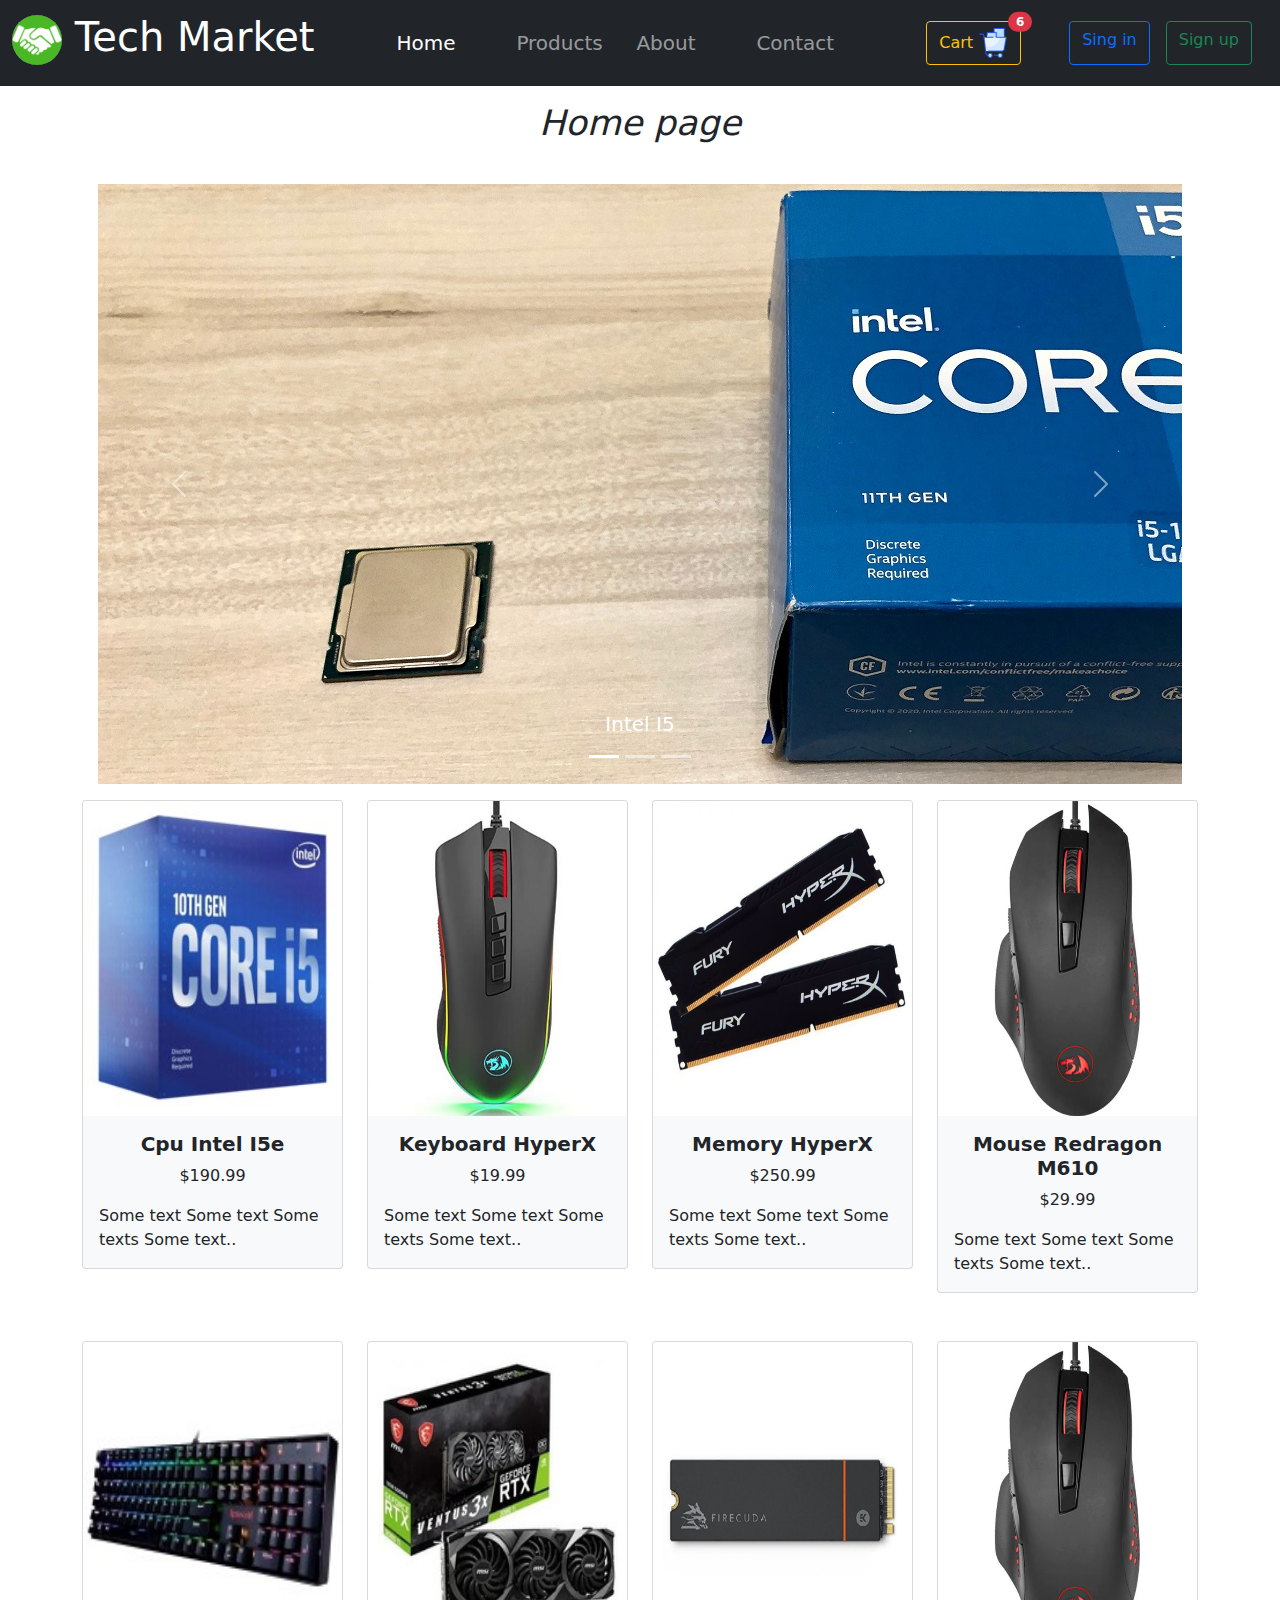
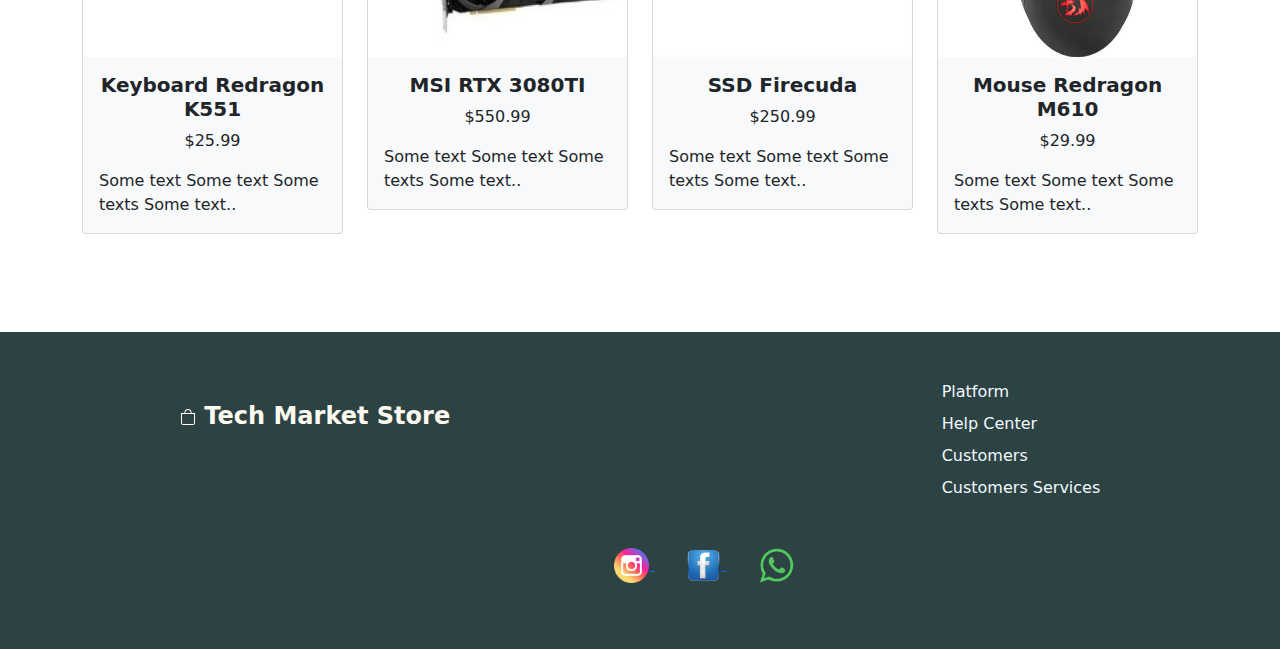
==== commit 3d72bb10: "footer refactor" ====
--- a/index.html
+++ b/index.html
@@ -214,21 +214,33 @@
       </section>
     </main>
     <!-- footer con redes y metodo de contacto -->
-    <footer
-      class="d-flex align-content-center justify-content-center justify-content-sm-center justify-content-md-between justify-content-lg-between footer-container mt-5"
-    >
-      <div class="m-5">
-        <a href="https://instagram.com" target="_blank">
-          <img src="./images/instagram.png" width="50px" alt="our instagram" />
+    <footer class="footer-conainer">
+      <div class="footer-title">
+        <h4 class="font-share-tech-mono footer-title-color">
+          <span>
+            <svg xmlns="http://www.w3.org/2000/svg" width="16" height="16" fill="currentColor" class="bi bi-bag" viewBox="0 0 16 16">
+              <path
+                d="M8 1a2.5 2.5 0 0 1 2.5 2.5V4h-5v-.5A2.5 2.5 0 0 1 8 1zm3.5 3v-.5a3.5 3.5 0 1 0-7 0V4H1v10a2 2 0 0 0 2 2h10a2 2 0 0 0 2-2V4h-3.5zM2 5h12v9a1 1 0 0 1-1 1H3a1 1 0 0 1-1-1V5z"
+              /></svg></span
+          ><b> Tech Market Store</b>
+        </h4>
+      </div>
+      <div class="footer-contact">
+        <a class="m-3" href="https://instagram.com" target="_blank">
+          <img class="footer-img" src="./images/instagram.png" alt="our instagram" />
         </a>
+        <a class="m-3" href="https://facebook.com" target="_blank">
+          <img class="footer-img" src="./images/facebook.ico" alt="our facebook" />
+        </a>
+        <img class="footer-img m-3" src="./images/whatsapp.png" alt="our whatsapp" />
       </div>
-      <div class="m-5">
-        <a href="https://facebook.com" target="_blank">
-          <img src="./images/facebook.ico" width="50px" alt="our facebook" />
-        </a>
-      </div>
-      <div class="m-5">
-        <img src="./images/whatsapp.png" width="50px" alt="our whatsapp" />
+      <div class="footer-data">
+        <ul class="list-unstyled">
+          <li class="mt-2">Platform</li>
+          <li class="mt-2">Help Center</li>
+          <li class="mt-2">Customers</li>
+          <li class="mt-2">Customers Services</li>
+        </ul>
       </div>
     </footer>
     <script src="./js/bootstrap.bundle.min.js"></script>
--- a/css/styles.css
+++ b/css/styles.css
@@ -122,8 +122,47 @@
   max-height: 600px;
 }
 
-.footer-container {
-  background-color: darkslategray;
+.footer-conainer {
+  background-color: #2d4242;
+  color: aliceblue;
+  max-width: 100%;
+  margin: 0 auto;
+  margin-top: 50px;
+  padding: 40px;
+  padding-left: 180px;
+  display: -ms-grid;
+  display: grid;
+  -ms-grid-columns: (minmax(200px, 1fr))[auto-fit];
+      grid-template-columns: repeat(auto-fit, minmax(200px, 1fr));
+  -ms-grid-rows: auto;
+      grid-template-rows: auto;
+  -webkit-box-pack: justify;
+      -ms-flex-pack: justify;
+          justify-content: space-between;
+  gap: 15px;
+}
+
+.footer-title-color {
+  color: floralwhite;
+}
+
+.footer-img {
+  height: 35px;
+  width: 35px;
+}
+
+.footer-title {
+  margin-top: 30px;
+}
+
+.footer-data {
+  padding-left: 45px;
+}
+
+.footer-contact {
+  padding: 10px;
+  margin-top: 150px;
+  margin-left: 50px;
 }
 
 .menu li {
@@ -162,6 +201,18 @@
   }
   .mt-mobile-20 {
     margin-top: 20px;
+  }
+  .footer-conainer {
+    padding: 20px;
+    padding-left: 100px;
+  }
+  .footer-contact {
+    padding: 10px;
+    margin: 0px;
+    margin-top: 10px;
+  }
+  .footer-data {
+    padding-left: 60px;
   }
 }
 
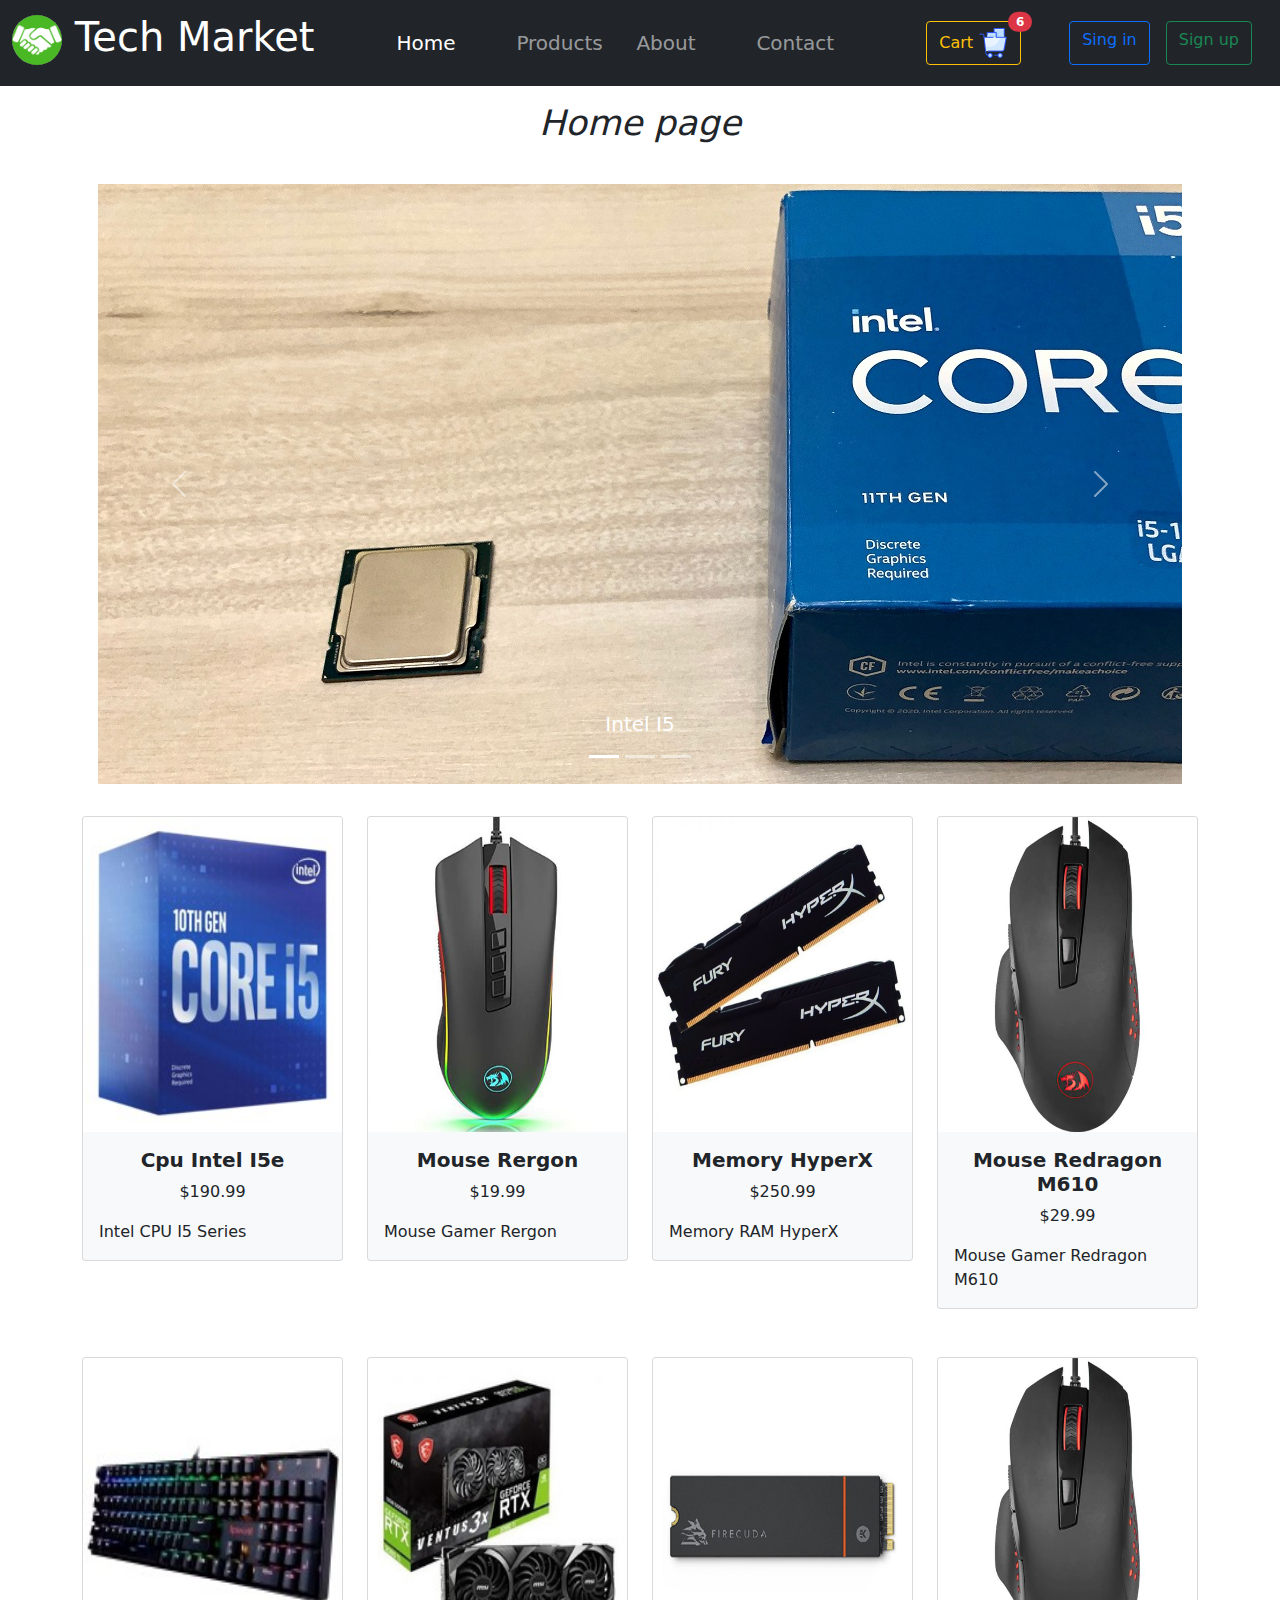
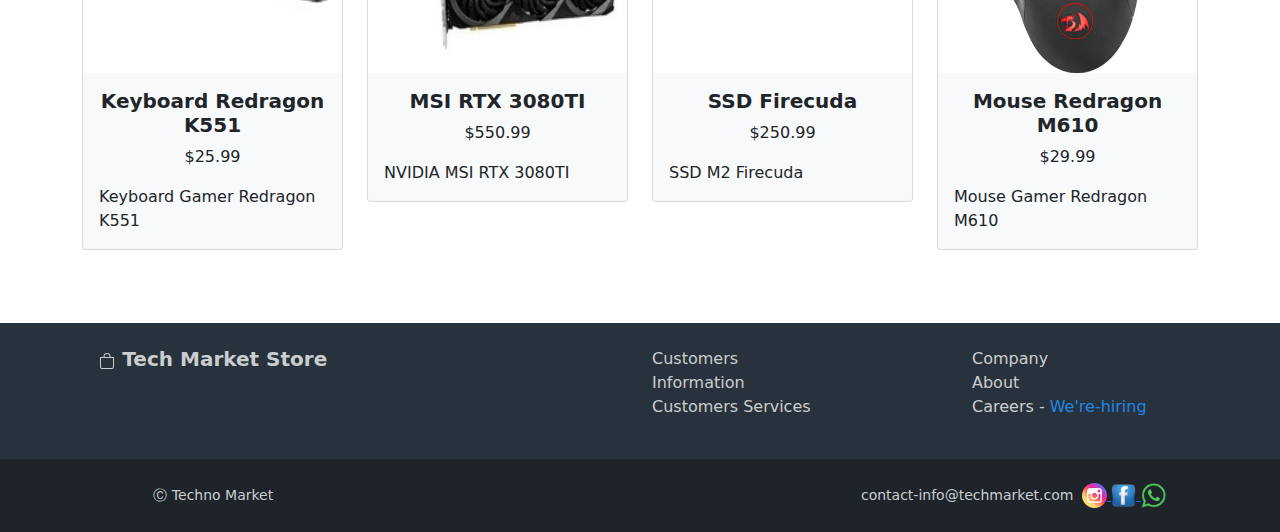
==== commit 40e44ff4: "new footer and some minor fixes" ====
--- a/index.html
+++ b/index.html
@@ -128,7 +128,7 @@
       </section>
 
       <!-- productos destacados lista amplia -->
-      <section class="container">
+      <section class="container mt-3">
         <div class="row align-items-start">
           <div class="col-12 col-md-4 col-lg-3">
             <div class="card text-dark bg-light mb-5 transition">
@@ -136,7 +136,7 @@
               <div class="card-body font-varela">
                 <h5 class="card-title text-center"><b>Cpu Intel I5e</b></h5>
                 <p class="card-text text-center cart-product-price">$190.99</p>
-                <p class="card-text">Some text Some text Some texts Some text..</p>
+                <p class="card-text">Intel CPU I5 Series</p>
               </div>
             </div>
           </div>
@@ -144,9 +144,9 @@
             <div class="card text-dark bg-light transition">
               <img class="card-img-top image-min-height-315" src="./images/products/mouse-redrgon-m711.jpg" alt="Mouse Redrgon" />
               <div class="card-body font-varela">
-                <h5 class="card-title text-center"><b> Keyboard HyperX</b></h5>
+                <h5 class="card-title text-center"><b>Mouse Rergon</b></h5>
                 <p class="card-text text-center cart-product-price">$19.99</p>
-                <p class="card-text">Some text Some text Some texts Some text..</p>
+                <p class="card-text">Mouse Gamer Rergon</p>
               </div>
             </div>
           </div>
@@ -156,7 +156,7 @@
               <div class="card-body font-varela">
                 <h5 class="card-title text-center"><b>Memory HyperX</b></h5>
                 <p class="card-text text-center cart-product-price">$250.99</p>
-                <p class="card-text">Some text Some text Some texts Some text..</p>
+                <p class="card-text">Memory RAM HyperX</p>
               </div>
             </div>
           </div>
@@ -166,7 +166,7 @@
               <div class="card-body font-varela">
                 <h5 class="card-title text-center"><b>Mouse Redragon M610</b></h5>
                 <p class="card-text text-center cart-product-price">$29.99</p>
-                <p class="card-text">Some text Some text Some texts Some text..</p>
+                <p class="card-text">Mouse Gamer Redragon M610</p>
               </div>
             </div>
           </div>
@@ -176,7 +176,7 @@
               <div class="card-body font-varela">
                 <h5 class="card-title text-center"><b>Keyboard Redragon K551</b></h5>
                 <p class="card-text text-center cart-product-price">$25.99</p>
-                <p class="card-text">Some text Some text Some texts Some text..</p>
+                <p class="card-text">Keyboard Gamer Redragon K551</p>
               </div>
             </div>
           </div>
@@ -186,7 +186,7 @@
               <div class="card-body font-varela">
                 <h5 class="card-title text-center"><b>MSI RTX 3080TI</b></h5>
                 <p class="card-text text-center cart-product-price">$550.99</p>
-                <p class="card-text">Some text Some text Some texts Some text..</p>
+                <p class="card-text">NVIDIA MSI RTX 3080TI</p>
               </div>
             </div>
           </div>
@@ -196,7 +196,7 @@
               <div class="card-body font-varela">
                 <h5 class="card-title text-center"><b>SSD Firecuda</b></h5>
                 <p class="card-text text-center cart-product-price">$250.99</p>
-                <p class="card-text">Some text Some text Some texts Some text..</p>
+                <p class="card-text">SSD M2 Firecuda</p>
               </div>
             </div>
           </div>
@@ -206,7 +206,7 @@
               <div class="card-body font-varela">
                 <h5 class="card-title text-center"><b>Mouse Redragon M610</b></h5>
                 <p class="card-text text-center cart-product-price">$29.99</p>
-                <p class="card-text">Some text Some text Some texts Some text..</p>
+                <p class="card-text">Mouse Gamer Redragon M610</p>
               </div>
             </div>
           </div>
@@ -214,33 +214,57 @@
       </section>
     </main>
     <!-- footer con redes y metodo de contacto -->
-    <footer class="footer-conainer">
-      <div class="footer-title">
-        <h4 class="font-share-tech-mono footer-title-color">
-          <span>
-            <svg xmlns="http://www.w3.org/2000/svg" width="16" height="16" fill="currentColor" class="bi bi-bag" viewBox="0 0 16 16">
-              <path
-                d="M8 1a2.5 2.5 0 0 1 2.5 2.5V4h-5v-.5A2.5 2.5 0 0 1 8 1zm3.5 3v-.5a3.5 3.5 0 1 0-7 0V4H1v10a2 2 0 0 0 2 2h10a2 2 0 0 0 2-2V4h-3.5zM2 5h12v9a1 1 0 0 1-1 1H3a1 1 0 0 1-1-1V5z"
-              /></svg></span
-          ><b> Tech Market Store</b>
-        </h4>
+    <footer class="container-fluid footer-container">
+      <div class="row justify-content-center pt-4 pb-4 row-2">
+        <div class="col-12">
+          <div class="row row-2">
+            <div class="col-12 col-md-4 col-lg-4 text-center">
+              <h5 class="font-share-tech-mono footer-title-color">
+                <span>
+                  <svg xmlns="http://www.w3.org/2000/svg" width="16" height="16" fill="currentColor" class="bi bi-bag" viewBox="0 0 16 16">
+                    <path
+                      d="M8 1a2.5 2.5 0 0 1 2.5 2.5V4h-5v-.5A2.5 2.5 0 0 1 8 1zm3.5 3v-.5a3.5 3.5 0 1 0-7 0V4H1v10a2 2 0 0 0 2 2h10a2 2 0 0 0 2-2V4h-3.5zM2 5h12v9a1 1 0 0 1-1 1H3a1 1 0 0 1-1-1V5z"
+                    /></svg></span
+                ><b> Tech Market Store</b>
+              </h5>
+            </div>
+            <div class="col-6 col-md-3 col-lg-3 offset-0 offset-md-2 offset-lg-2 my-sm-0 mt-5">
+              <ul class="list-unstyled">
+                <li>Customers</li>
+                <li>Information</li>
+                <li>Customers Services</li>
+              </ul>
+            </div>
+            <div class="col-6 col-md-3 col-lg-3 my-sm-0 mt-5">
+              <ul class="list-unstyled">
+                <li>Company</li>
+                <li>About</li>
+                <li>Careers - <span class="careers">We're-hiring</span></li>
+              </ul>
+            </div>
+          </div>
+        </div>
       </div>
-      <div class="footer-contact">
-        <a class="m-3" href="https://instagram.com" target="_blank">
-          <img class="footer-img" src="./images/instagram.png" alt="our instagram" />
-        </a>
-        <a class="m-3" href="https://facebook.com" target="_blank">
-          <img class="footer-img" src="./images/facebook.ico" alt="our facebook" />
-        </a>
-        <img class="footer-img m-3" src="./images/whatsapp.png" alt="our whatsapp" />
-      </div>
-      <div class="footer-data">
-        <ul class="list-unstyled">
-          <li class="mt-2">Platform</li>
-          <li class="mt-2">Help Center</li>
-          <li class="mt-2">Customers</li>
-          <li class="mt-2">Customers Services</li>
-        </ul>
+      <div class="row justify-content-center row-1">
+        <div class="col-12">
+          <div class="row my-4 row-1">
+            <div class="col-md-4 col-lg-4 col-12 text-center"><small>&#9400; Techno Market</small></div>
+            <div class="col-12 col-md-5 col-lg-5 offset-md-3 offset-lg-3">
+              <div class="d-flex justify-content-center">
+                <small>
+                  <span class="me-1"> contact-info@techmarket.com </span>
+                  <span>
+                    <a href="https://instagram.com" target="_blank"> <img class="footer-img" src="./images/instagram.png" alt="our instagram" /> </a
+                  ></span>
+                  <span>
+                    <a href="https://facebook.com" target="_blank"> <img class="footer-img" src="./images/facebook.ico" alt="our facebook" /> </a
+                  ></span>
+                  <span><img class="footer-img" src="./images/whatsapp.png" alt="our whatsapp" /></span
+                ></small>
+              </div>
+            </div>
+          </div>
+        </div>
       </div>
     </footer>
     <script src="./js/bootstrap.bundle.min.js"></script>
--- a/css/styles.css
+++ b/css/styles.css
@@ -122,47 +122,31 @@
   max-height: 600px;
 }
 
-.footer-conainer {
-  background-color: #2d4242;
-  color: aliceblue;
-  max-width: 100%;
-  margin: 0 auto;
-  margin-top: 50px;
-  padding: 40px;
-  padding-left: 180px;
-  display: -ms-grid;
-  display: grid;
-  -ms-grid-columns: (minmax(200px, 1fr))[auto-fit];
-      grid-template-columns: repeat(auto-fit, minmax(200px, 1fr));
-  -ms-grid-rows: auto;
-      grid-template-rows: auto;
-  -webkit-box-pack: justify;
-      -ms-flex-pack: justify;
-          justify-content: space-between;
-  gap: 15px;
-}
-
-.footer-title-color {
-  color: floralwhite;
-}
-
 .footer-img {
-  height: 35px;
-  width: 35px;
-}
-
-.footer-title {
-  margin-top: 30px;
-}
-
-.footer-data {
-  padding-left: 45px;
-}
-
-.footer-contact {
-  padding: 10px;
-  margin-top: 150px;
-  margin-left: 50px;
+  height: 25px;
+  width: 25px;
+}
+
+.careers {
+  cursor: pointer;
+  color: #1e88e5;
+}
+
+.footer-container {
+  color: #caced1;
+  margin-top: 25px;
+}
+
+.row-1 {
+  background-color: #1e242a;
+}
+
+.row-2 {
+  background-color: #28323c;
+}
+
+.margin-top {
+  margin-top: 175px;
 }
 
 .menu li {
@@ -202,17 +186,8 @@
   .mt-mobile-20 {
     margin-top: 20px;
   }
-  .footer-conainer {
-    padding: 20px;
-    padding-left: 100px;
-  }
-  .footer-contact {
-    padding: 10px;
-    margin: 0px;
-    margin-top: 10px;
-  }
-  .footer-data {
-    padding-left: 60px;
+  .margin-top {
+    margin-top: 15px;
   }
 }
 
